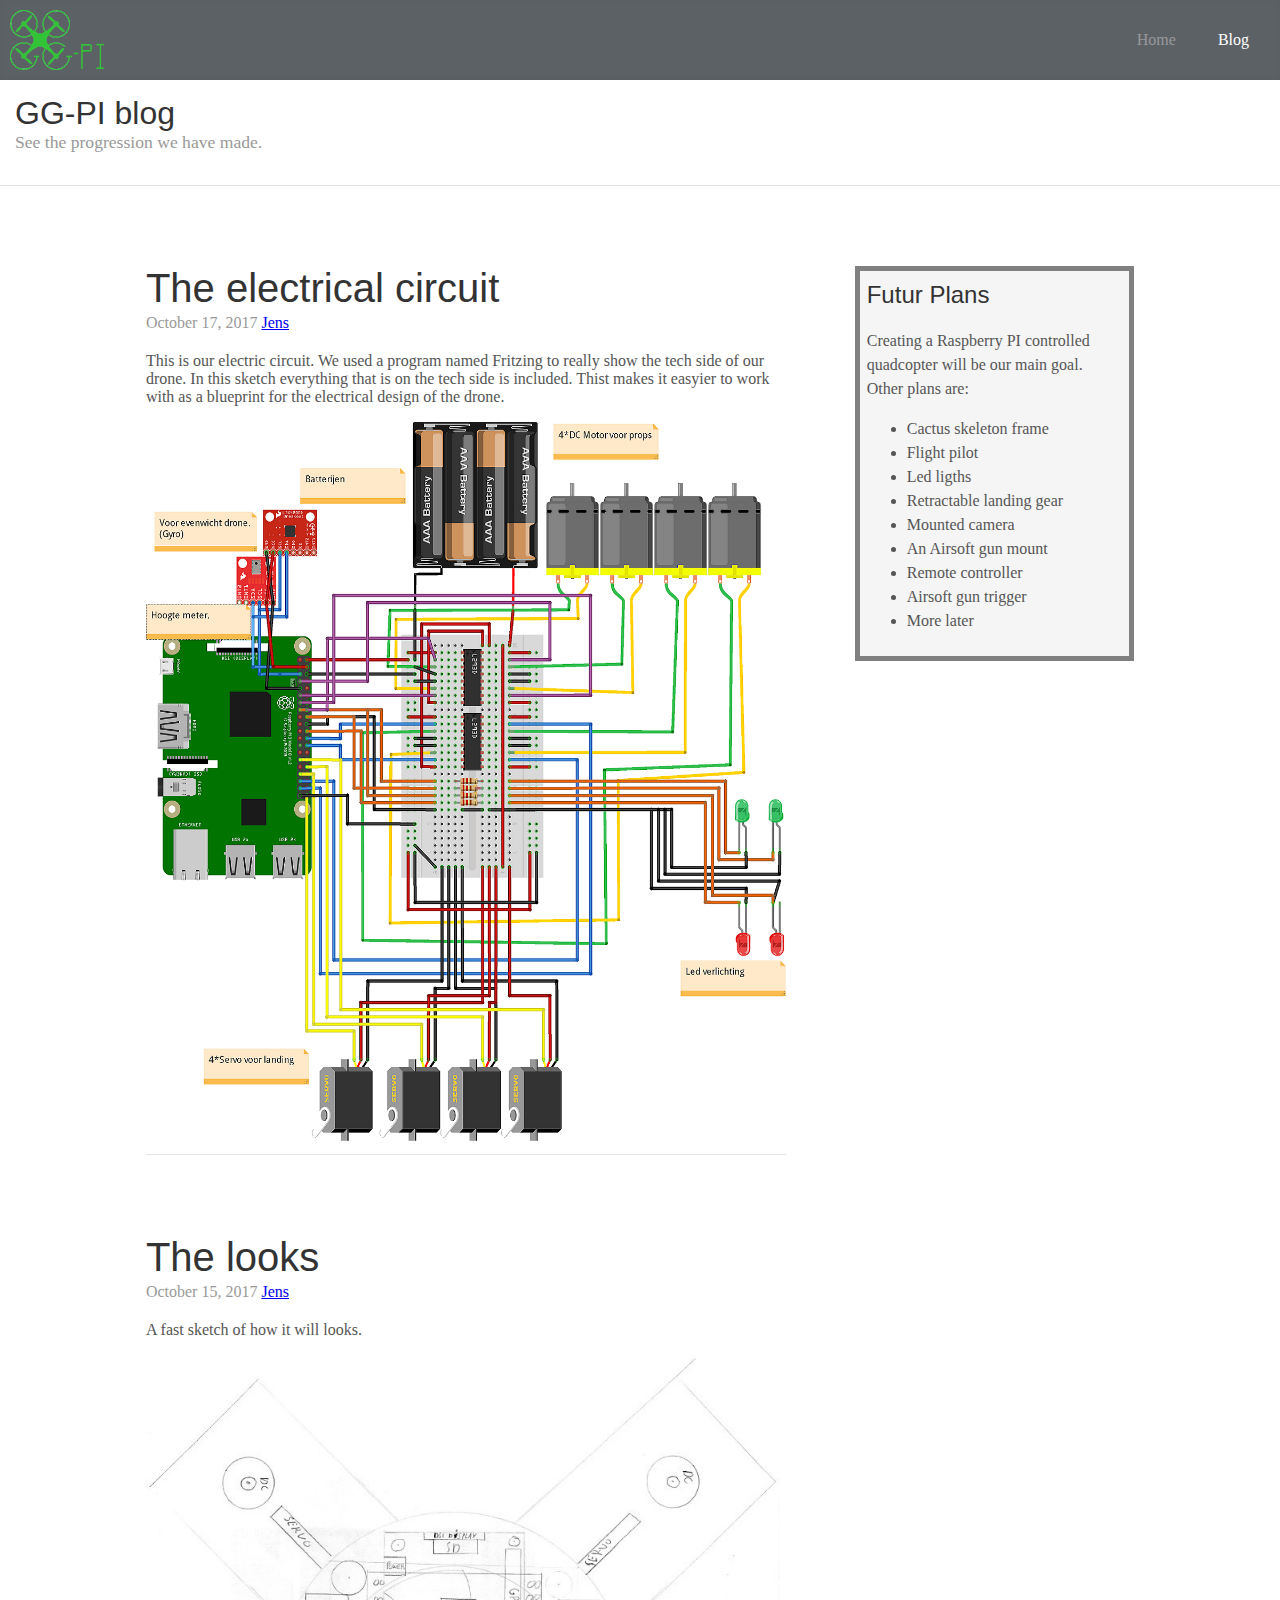
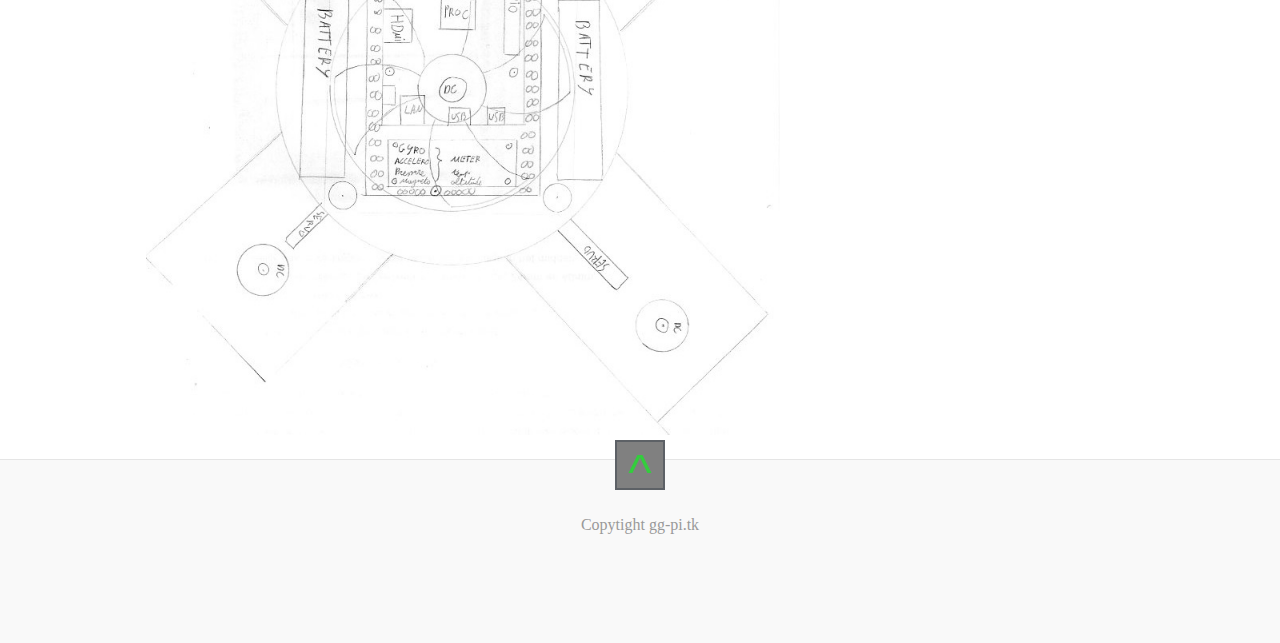
==== blog.html @ d5a83a4c "Adding image onclick open image" ====
<!DOCTYPE html>

<html lang="en">

  <head>
    
	<!-- title -->
    <title>GG-PI Website</title>
	
	<!-- logo -->
	<link rel="icon" type="image/png" href="assets/favicon.png">
	
	<!-- search engine info -->
	<meta charset="UTF-8">
	
	<!-- stylesheets -->
	<link rel="stylesheet" type="text/css" href="css/blog_style.css" >
	
  </head>
  
  <body>
    
	<!-- navbar -->
	<div id="navbar" state="false">
	  
	  <!-- logo -->
	  <a href="#home">
	    <img id="logo" src="assets/logo.png">
	  </a>
	  
	  <!-- buttons -->
	  <div id="buttons">
	    <ul class="list">
		  <li><a id="bhome" href="index.html">Home</a></li>
		  <li><a href="blog.html" class="active">Blog</a></li>
		</ul>
	  </div>
	  
	  <!-- collapse -->
	  <div id="collapse">
	    <button id="collapsor">&#9776;</button>
	  </div>
	  
	  
	</div>
	
	<!-- header -->
	<div id="home" class="header">
	  <h1>GG-PI blog</h1>
	  <p>See the progression we have made.</p>
	</div>
	
	<!-- separater -->
	<hr class="separator">
	
	<!-- right side panel -->
	<div class="sidebar">
	  <h4>Futur Plans</h4>
	  <p>Creating a Raspberry PI controlled quadcopter will be our main goal. Other plans are:</p>
	  <ul>
        <li>Cactus skeleton frame</li>
        <li>Flight pilot</li>
        <li>Led ligths</li>
		<li>Retractable landing gear</li>
		<li>Mounted camera</li>
		<li>An Airsoft gun mount</li>
		<li>Remote controller</li>
		<li>Airsoft gun trigger</li>
		<li>More later</li>
      </ul>
	</div>
	
	<!-- blog posts -->
	<div class="posts">
	  
	  <!-- separater (for splitting the post section from the sidebar with a screen smaller then 600px) -->
	  <hr class="separator resp">
	  
	  <!-- blog post -->
	  <div class="post">
	  
	    <!-- separater (don't show in the most recent post) -->
	    <!-- <hr class="separator resp"> -->
		
	    <h2>The electrical circuit</h2>
		<p class="meta">October 17, 2017 <a href="index.html#who">Jens</a></p>
		<p>This is our electric circuit. We used a program named Fritzing to really show the tech side of our drone. In this sketch everything that is on the tech side is included. Thist makes it easyier to work with as a blueprint for the electrical design of the drone.</p>
		<img src="assets/fritz.png" alt="looks image"></img>
	  </div>
	  
	  <!-- blog post -->
	  <div class="post">
	  
	    <!-- separater -->
		<hr class="separator">
		
	    <h2>The looks</h2>
		<p class="meta">October 15, 2017 <a href="index.html#who">Jens</a></p>
		<p>A fast sketch of how it will looks.</p>
		<img src="assets/sketch.jpg" alt="looks image"></img>
	  </div>
	  
	</div>
	
	<!-- footer -->
	<div class="footer">
	  <!-- copyright -->
	  <p>Copytight gg-pi.tk</p>
	  
	  <!-- button to top -->
	  <button id="back">&#94;</button>
	  
	</div>
	
	<!-- img viewer -->
	<div id="holder">
	  
	  <!-- close button -->
	  <button id="close">&#10006;</button>
	  
	  <!-- image holder -->
	  <img src="">
	  
	</div>
	
	<!-- javascripts -->
	<script src="js/blog_script.js"></script>
	
  </body>

</html>
---- css/blog_style.css ----
body{margin:0;padding: 0;z-index: 1;}

/* navbar */
#navbar {
	position: fixed;
	left: 0;
	right: 0;
	top: 0;
	height: 60px;
	padding: 10px;
	-webkit-box-shadow: inset 0 -0.1rem 0.25rem rgba(0,0,0,.1);
    box-shadow: inset 0 -0.1rem 0.25rem rgba(0,0,0,.1);
	background-color: #343a40;
	opacity: 0.8;
    filter: alpha(opacity=80);
	overflow: hidden;
	z-index: 9;
	transition: height 1s;
    -moz-transition: height 1s;
    -ms-transition: height 1s;
    -o-transition: height 1s;
    -webkit-transition: height 1s;
}

#buttons {
	display: inline-block;
	float: right;
	height: 60px;
	width: 75%;
}

#logo {
	float: left;
	display: inline-block;
	width: 108px;
	height: 60px;
	
}

#logo:hover {
	opacity: 0.7;
    filter: alpha(opacity=70);
}

.list {
	list-style-type: none;
	height: 60px;
	margin: 0px;
	padding: 0px;
	float: right;
}

.list li {
	float: left; 
	height: 60px;
}

.list a {
	display: block;
	color: gray;
	text-align: center;
	text-decoration: none;
	padding: 21px;
}

.list a:hover {
	-webkit-box-shadow: inset 0 -0.1rem 0.25rem rgba(0,0,0,.1);
    box-shadow: inset 0 -0.1rem 0.25rem rgba(0,0,0,.1);
	background-color: #1f2226;
	opacity: 0.8;
    filter: alpha(opacity=80);
}

#collapsor {
	background-color: transparent;
	border: none;
	font-size: 30px;
	text-align: center;
	vertical-align: middle;
	border: 3px solid gray;
	border-radius: 8px;
	margin: 10px;
	padding: 0px;
	height: 60px;
	width: 60px;
	color: white;
	display: none;
	float: right;
}

#collapsor:hover {
	background-color: #343a40;
	color: #DCDCDC;
	opacity: 0.8;
    filter: alpha(opacity=80);
}

.active {
	color: white!important;
}

/* blog title */
.header {
	margin-top: 95px;
	margin-left: 15px;
}

.header h1 {
	font-family: "Helvetica Neue", Helvetica, Arial, sans-serif;
	font-size: 2rem;
	font-weight: normal;
	    color: #333;
	margin-bottom: 0;
}

.header p {
	font-size: 1.1rem;
	color: #999;
	font-weight: 300;
	margin-top: 0;
	margin-bottom: 2rem;
}

/* sidebar */
.sidebar {
	display: inline-block;
	position: relative;
	float: right;
	width: 30%;
	margin: 0px;
	margin-left: 0px;
	margin-right: 3%;
	padding: 0.5%;
	background-color: #f5f5f5;
	border: 5px solid #808080;
	
	/* inner elements */
	margin-top: 0;
    margin-bottom: 1rem;
	font-family: Georgia, "Times New Roman", Times, serif;
    color: #555;
	font-size: 1rem;
    font-weight: 400;
	line-height: 1.5;
}

.sidebar h4 {
	font-family: "Helvetica Neue", Helvetica, Arial, sans-serif;
    font-weight: normal;
    color: #333;
	font-size: 1.5rem;
	margin-bottom: .5rem;
	margin-top: 0;
}

.sidebar p {
	
}

/* blog posts */ 
.posts {
	display: inline-block;
	position: relative;
	float: left;
	width: 60%;
	margin: 0px;
	margin-left: 3%;
	margin-right: auto;
}

.post {
	font-family: Georgia, "Times New Roman", Times, serif;
    color: #555;
}

.post h2 {
	margin-bottom: .25rem;
    font-size: 2.5rem;
	font-family: "Helvetica Neue", Helvetica, Arial, sans-serif;
    font-weight: normal;
    color: #333;
	line-height: 1.1;
	margin-top: 0;
}

.post .meta {
	margin-bottom: 1.25rem;
    color: #999;
}

.post p {
	margin-top: 0;
    margin-bottom: 1rem;
}

.post img {
	width: 100%;
}

.resp {
	display: none;
}

/* columns */
.separator {
	margin-bottom: 5rem;
	border: 0;
	border-top: 1px solid rgba(0,0,0,.1);
	box-sizing: content-box;
    height: 0;
    overflow: visible;
}

/* image holder */
#holder {
	display: none;
	position: fixed;
	z-index: 1;
	top: 80px;
	height: 100%;
	width: 100%;
	overflow: auto;
	background-color: rgba(0, 0, 0, 0.9);
}

#holder button {
	position: absolute;
	top: 0;
	right: 0;
	padding: 0px 10px;
	background-color: transparent;
	border: none;
	color: gray;
	font-size: 45px;
}

#holder img {
	position: relative;
	max-width: calc(100% - 70px);
	margin: 10px;
	margin-right: 70px;
	margin-bottom: 90px;
}

/* footer */
.footer {
	display: inline-block;
	position: relative;
	width: 100%;
	padding: 2.5rem 0;
	margin-top: 20px;
    color: #999;
    text-align: center;
    background-color: #f9f9f9;
    border-top: .05rem solid #e5e5e5;
}

#back {
	position: relative;
	top: -110px;
	margin-bottom: -110px;
	background-color: gray;
	border: 2px solid #5d6166;
	color: #33cd3d;
	font-size: 50px;
	height: 50px;
	width: 50px;
}

#back:hover {
	background-color: #5d6166;
	border: 2px solid gray;
}

/* media queries */
@media screen and (max-width: 600px) {
	/* navbar */
	#collapsor {
		display: inline-block;
		position: fixed;
		top: 0;
		right: 0;
	}
	#buttons {
		padding-top: 10px;
		width: 100%;
	}
	.list {
		width: 100%;
		float: left;
	}
	.list>li {
		width: 100%;
	}
	.list>li>a {
		text-align: left;
	}
	
	/* sidebar */
	.sidebar {
		display: block;
		float: none;
		width: auto;
		max-width: none;
		margin: 0px 5%;
		margin-bottom: 5%;
	}
	/* posts */
	.posts {
		display: block;
		float: none;
		width: auto;
		margin: 0px 5%;
	}
	.resp {
		display: block;
	}
}

@media screen and (min-width: 1000px) {
	/* column */
	.posts {
		margin-left: 11.4%;
		margin-right: 5%;
		width: 50%;
	}
	.sidebar {
		margin-right: 11.4%;
		width: 20%;
	}
	
}
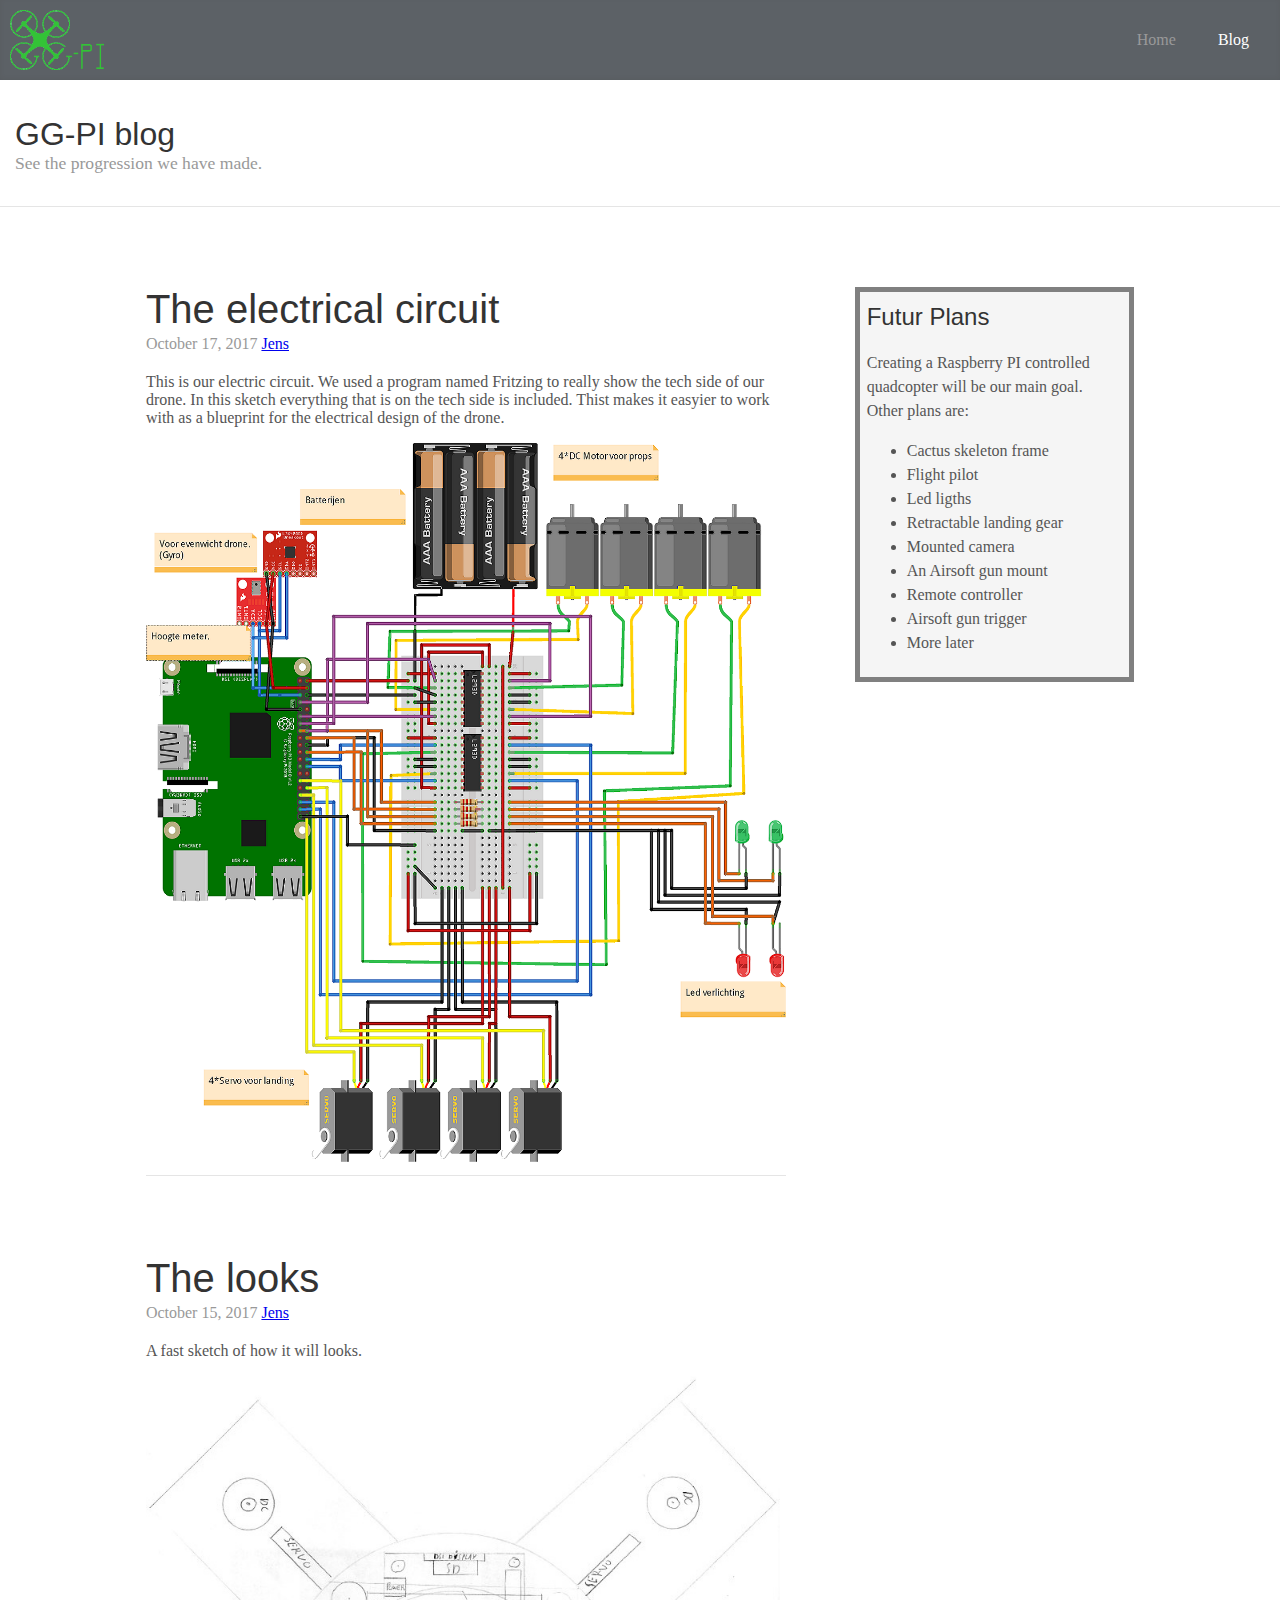
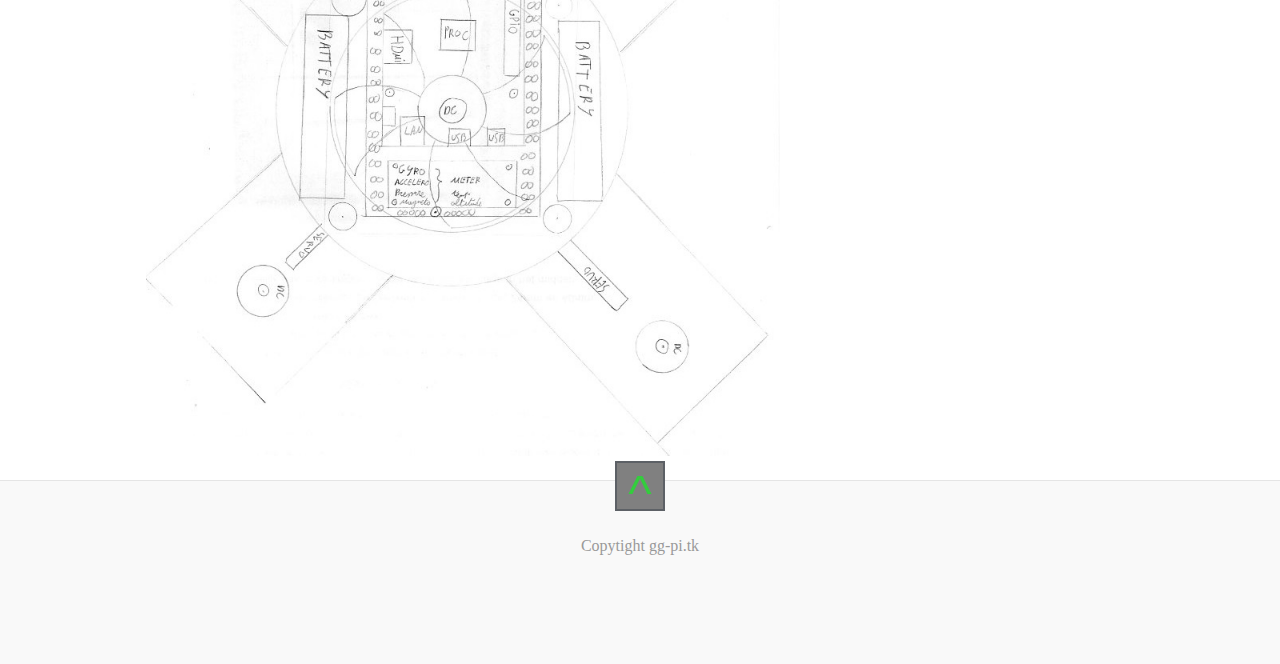
==== commit bf00e228: "Bugfix, scroll to top" ====
--- a/blog.html
+++ b/blog.html
@@ -24,7 +24,7 @@
 	<div id="navbar" state="false">
 	  
 	  <!-- logo -->
-	  <a href="#home">
+	  <a href="#">
 	    <img id="logo" src="assets/logo.png">
 	  </a>
 	  
--- a/css/blog_style.css
+++ b/css/blog_style.css
@@ -101,7 +101,7 @@
 
 /* blog title */
 .header {
-	margin-top: 95px;
+	padding-top: 95px;
 	margin-left: 15px;
 }
 
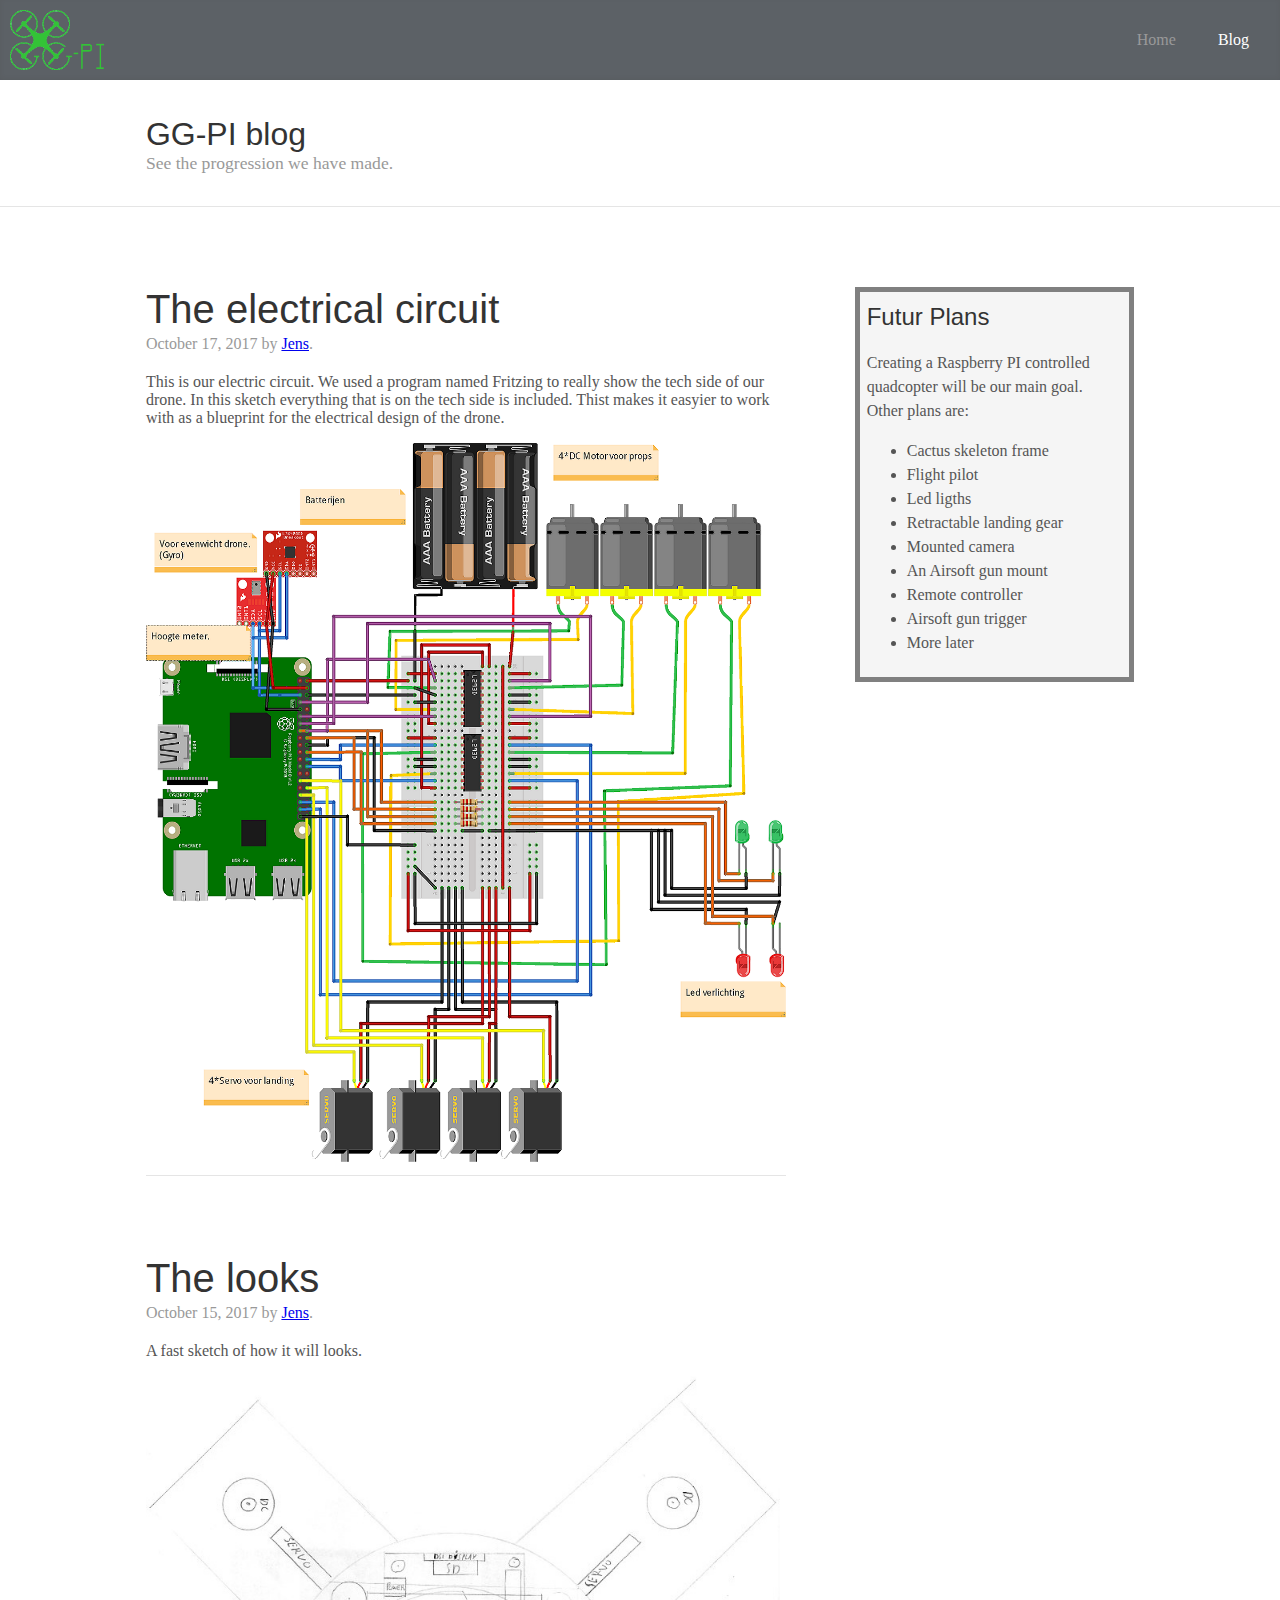
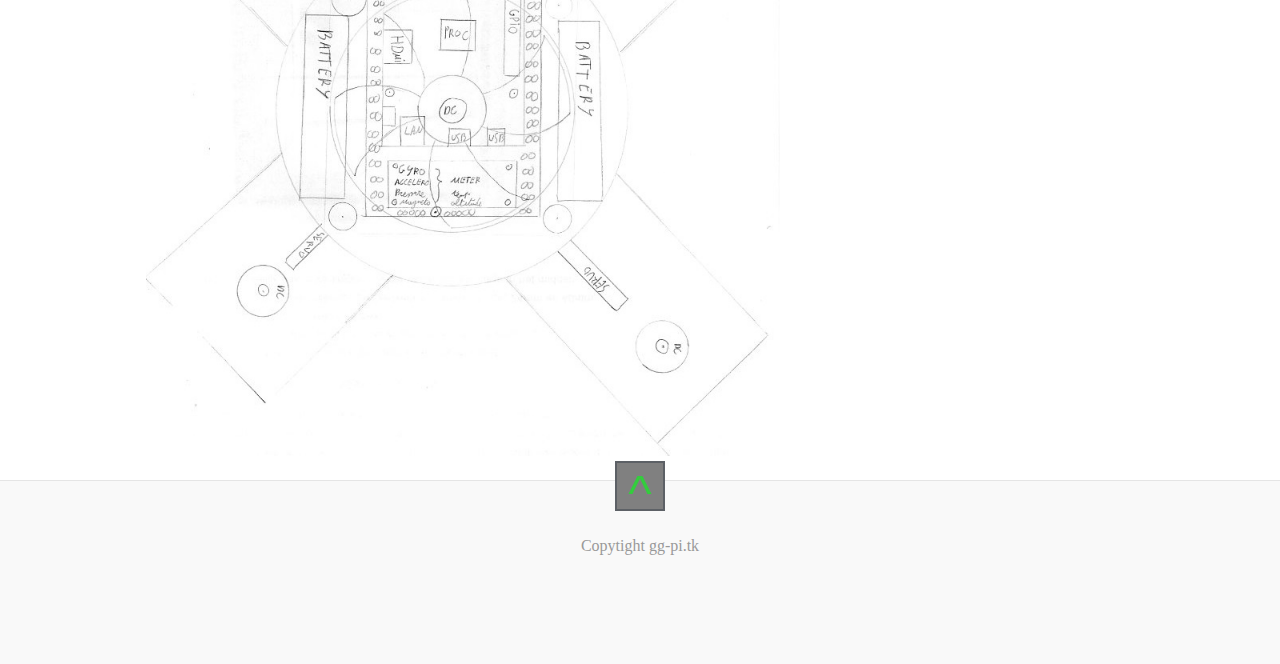
==== commit a1305b23: "Add info section." ====
--- a/blog.html
+++ b/blog.html
@@ -24,7 +24,7 @@
 	<div id="navbar" state="false">
 	  
 	  <!-- logo -->
-	  <a href="#">
+	  <a href="index.html">
 	    <img id="logo" src="assets/logo.png">
 	  </a>
 	  
@@ -83,7 +83,7 @@
 	    <!-- <hr class="separator resp"> -->
 		
 	    <h2>The electrical circuit</h2>
-		<p class="meta">October 17, 2017 <a href="index.html#who">Jens</a></p>
+		<p class="meta">October 17, 2017 by <a href="index.html#who">Jens</a>.</p>
 		<p>This is our electric circuit. We used a program named Fritzing to really show the tech side of our drone. In this sketch everything that is on the tech side is included. Thist makes it easyier to work with as a blueprint for the electrical design of the drone.</p>
 		<img src="assets/fritz.png" alt="looks image"></img>
 	  </div>
@@ -95,7 +95,7 @@
 		<hr class="separator">
 		
 	    <h2>The looks</h2>
-		<p class="meta">October 15, 2017 <a href="index.html#who">Jens</a></p>
+		<p class="meta">October 15, 2017 by <a href="index.html#who">Jens</a>.</p>
 		<p>A fast sketch of how it will looks.</p>
 		<img src="assets/sketch.jpg" alt="looks image"></img>
 	  </div>
--- a/css/blog_style.css
+++ b/css/blog_style.css
@@ -102,7 +102,7 @@
 /* blog title */
 .header {
 	padding-top: 95px;
-	margin-left: 15px;
+	margin-left: 3%;
 }
 
 .header h1 {
@@ -315,6 +315,10 @@
 	.resp {
 		display: block;
 	}
+	/* header */
+	.header {
+		margin-left: 5%;
+	}
 }
 
 @media screen and (min-width: 1000px) {
@@ -328,5 +332,8 @@
 		margin-right: 11.4%;
 		width: 20%;
 	}
+	.header {
+		margin-left: 11.4%;
+	}
 	
 }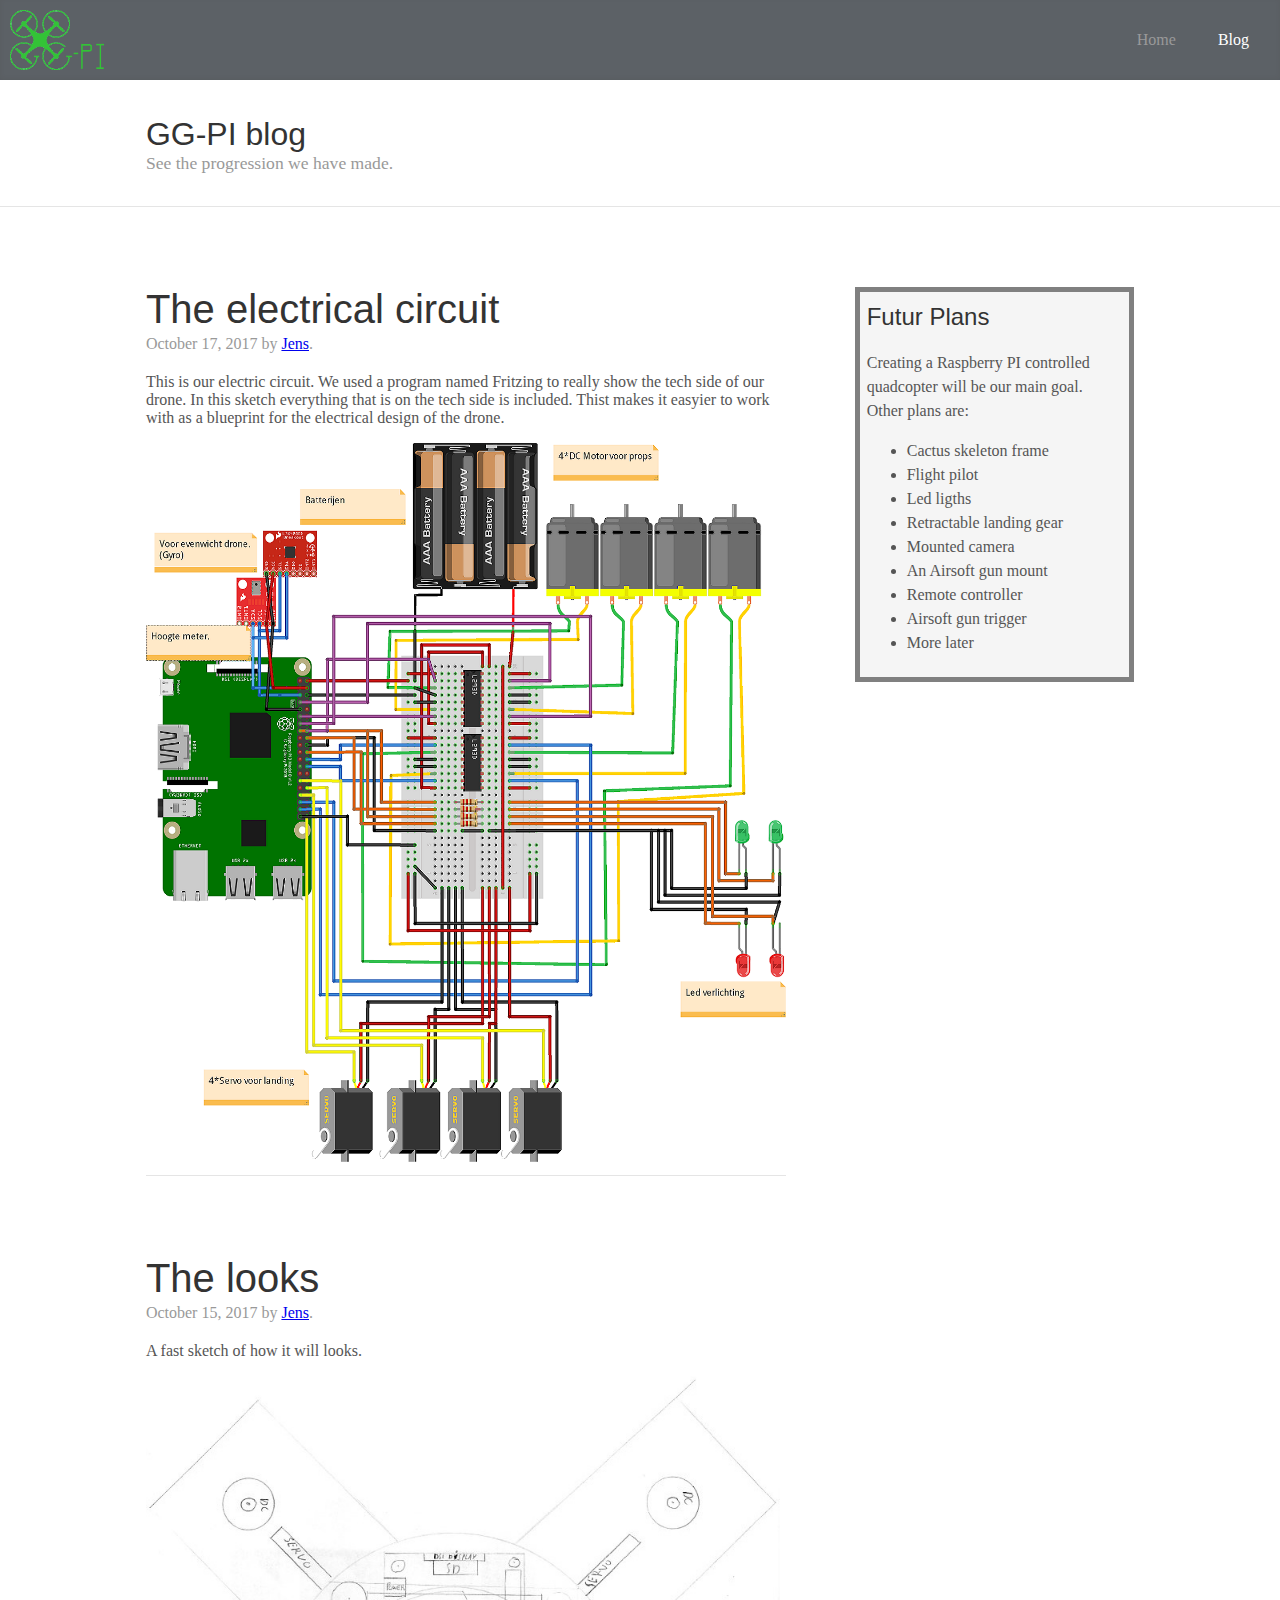
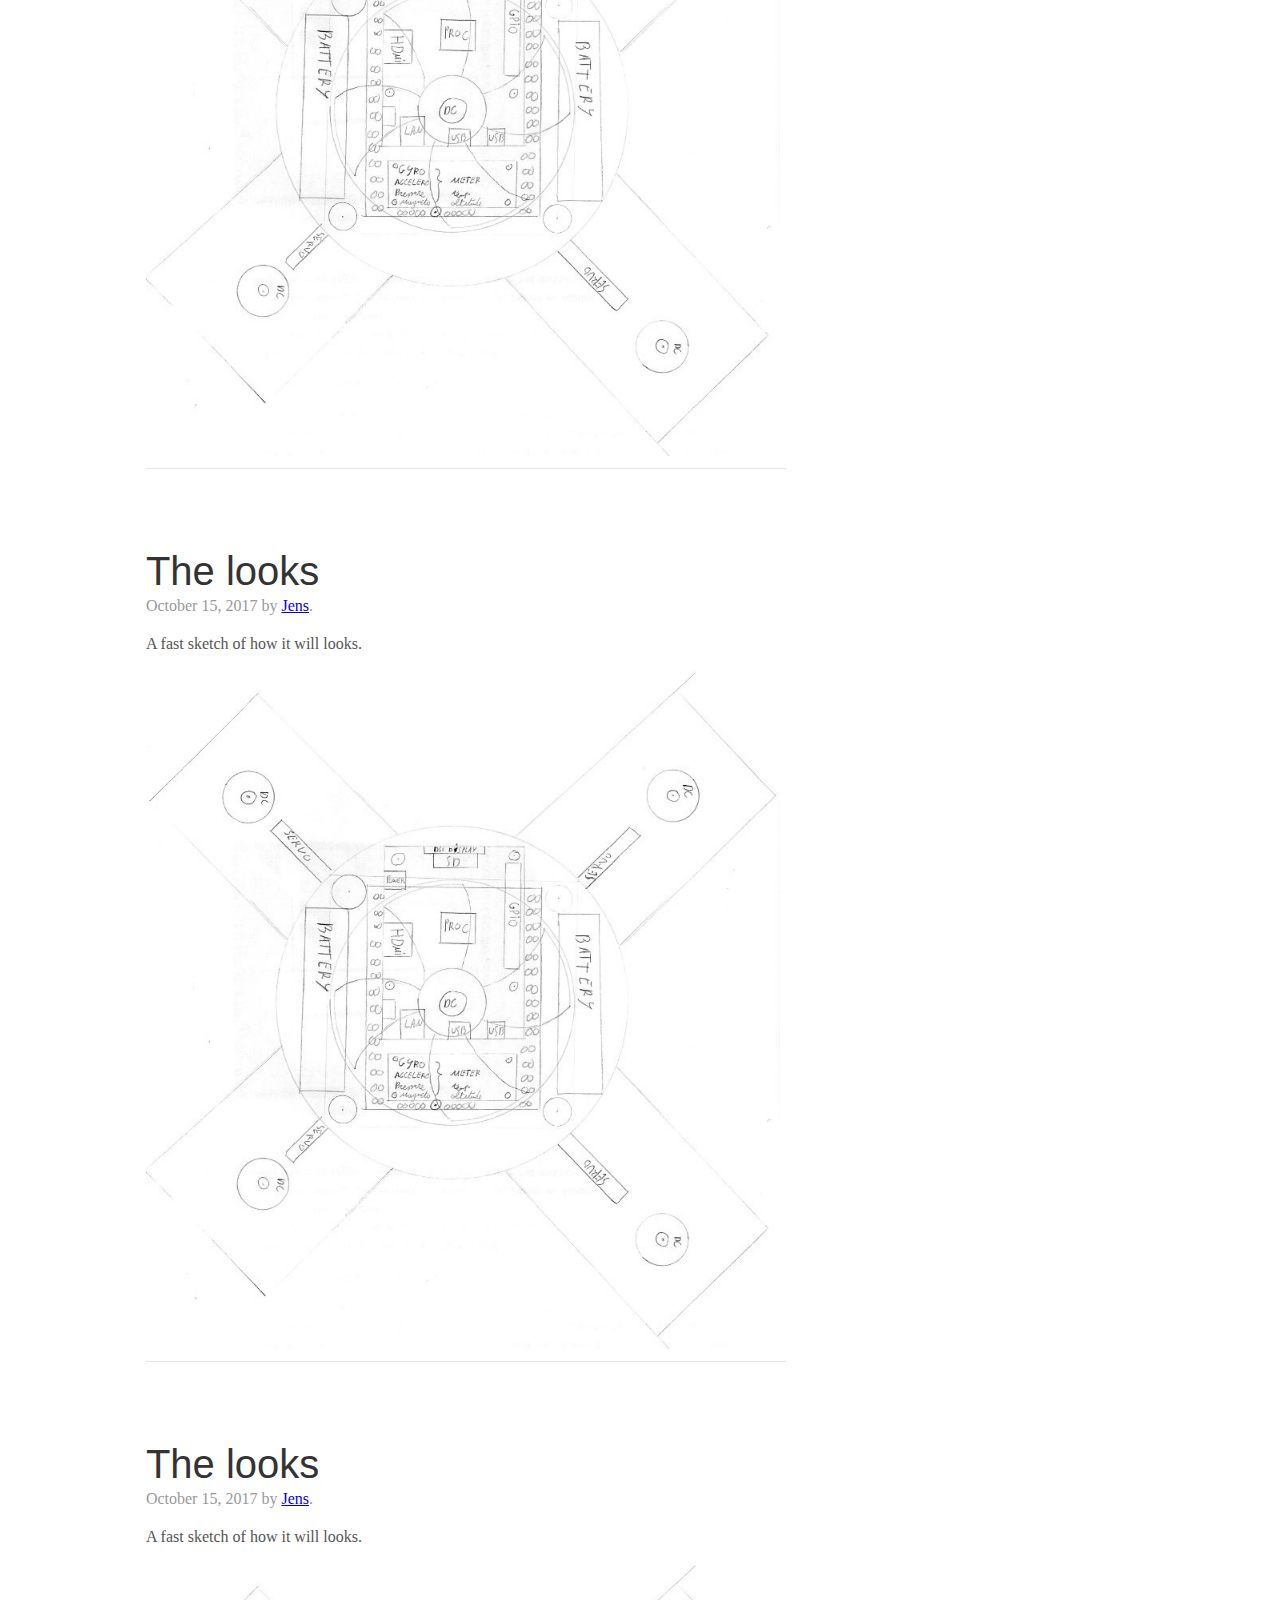
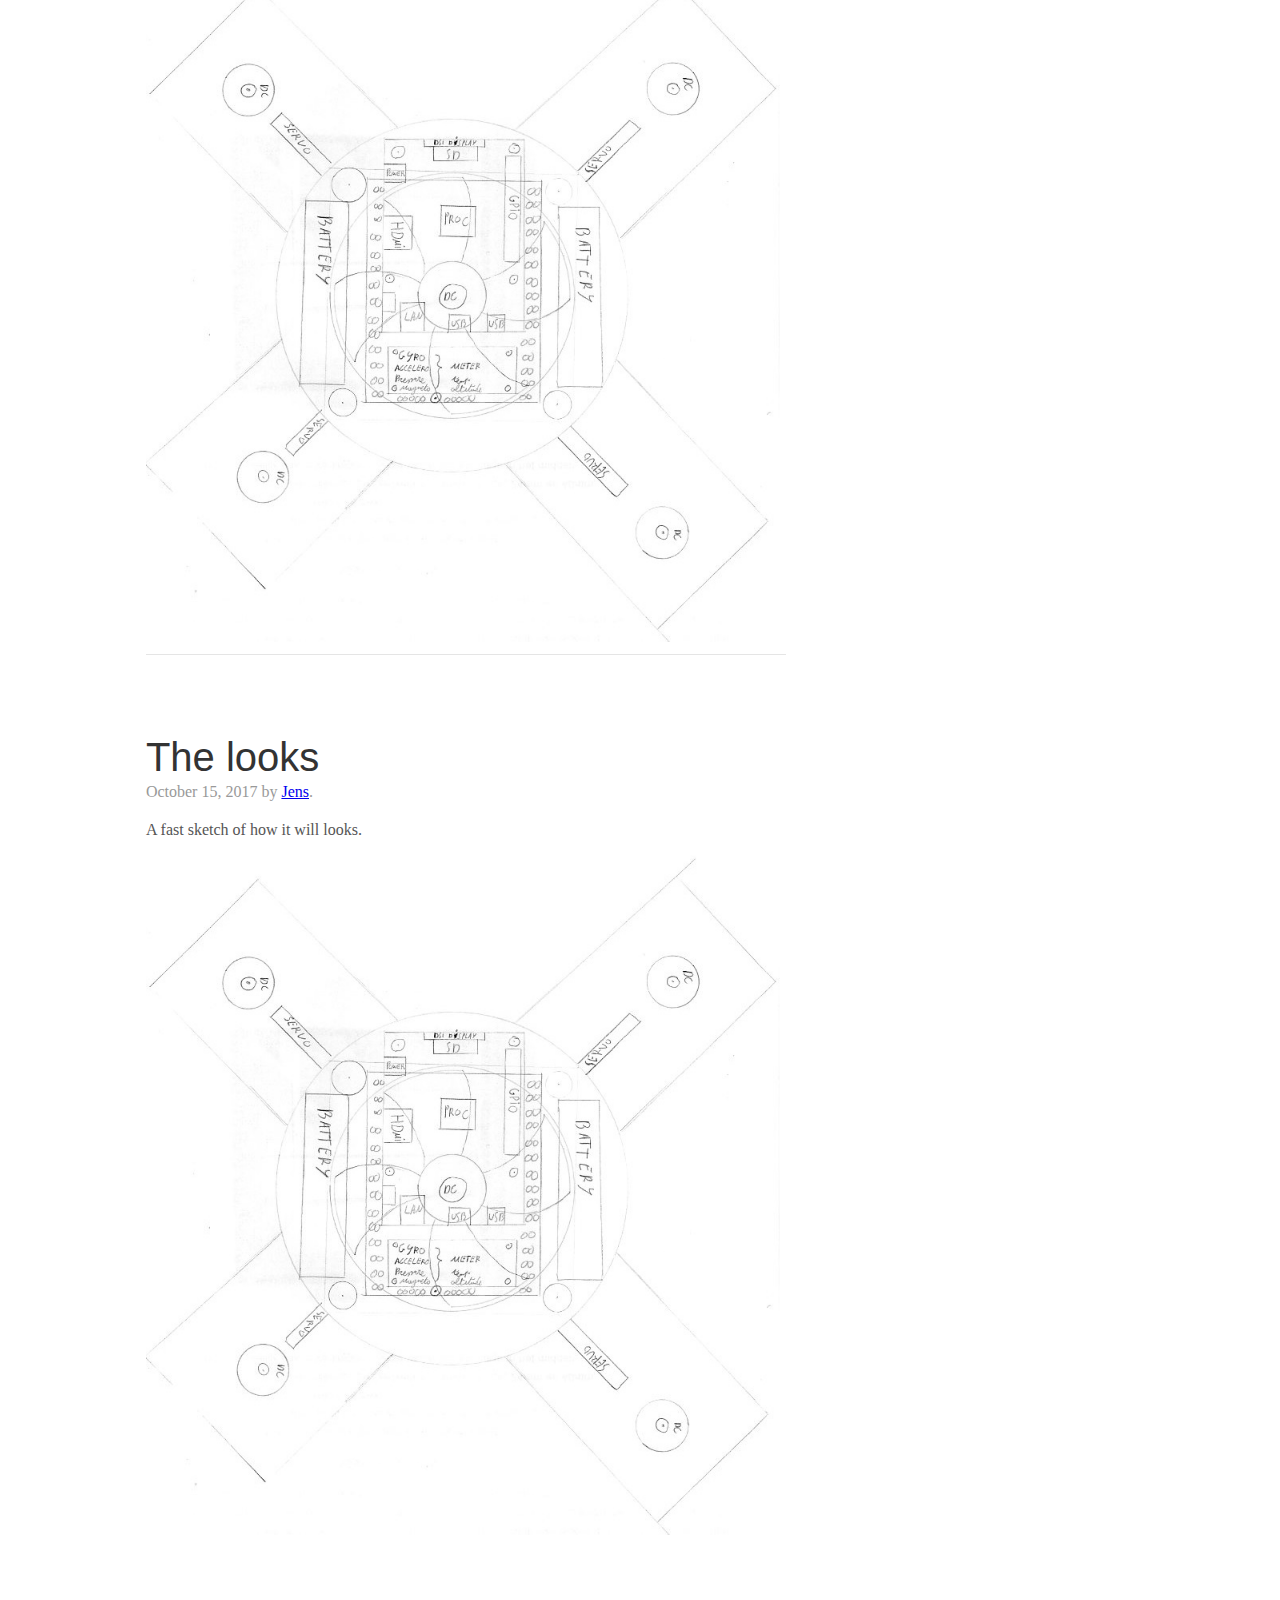
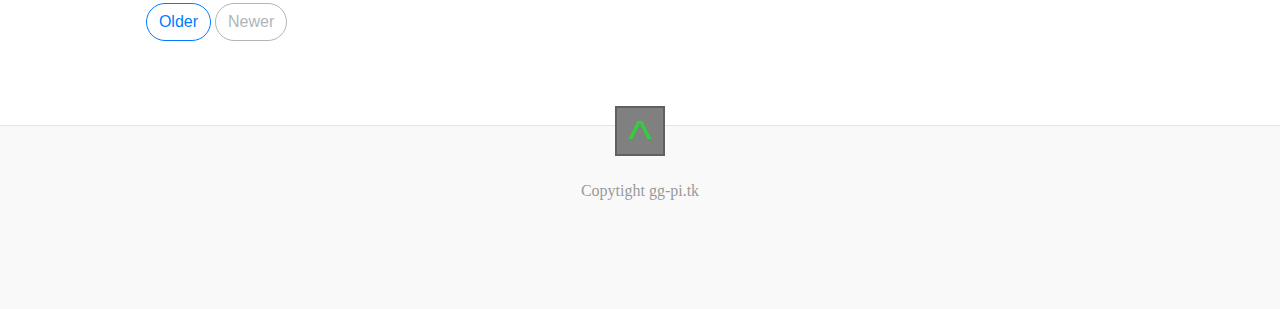
==== commit a67e9780: "Adding newer and older button to blog, to not cover the whole page with posts." ====
--- a/blog.html
+++ b/blog.html
@@ -12,6 +12,10 @@
 	
 	<!-- search engine info -->
 	<meta charset="UTF-8">
+	<meta name="description" content="GG-PI Blog">
+	<meta name="author" content="Jens Van Humbeeck &#38; Joris Van Duyse">
+	<meta name="keywords" content="GG-PI, Drone, Raspberry, Raspberry PI, PI, Quadcopter, Blog">
+	<meta name="viewport" content="width=device-width, initial-scale=1, shrink-to-fit=no">
 	
 	<!-- stylesheets -->
 	<link rel="stylesheet" type="text/css" href="css/blog_style.css" >
@@ -100,6 +104,110 @@
 		<img src="assets/sketch.jpg" alt="looks image"></img>
 	  </div>
 	  
+	  <!-- blog post -->
+	  <div class="post">
+	  
+	    <!-- separater -->
+		<hr class="separator">
+		
+	    <h2>The looks</h2>
+		<p class="meta">October 15, 2017 by <a href="index.html#who">Jens</a>.</p>
+		<p>A fast sketch of how it will looks.</p>
+		<img src="assets/sketch.jpg" alt="looks image"></img>
+	  </div>
+	  
+	  <!-- blog post -->
+	  <div class="post">
+	  
+	    <!-- separater -->
+		<hr class="separator">
+		
+	    <h2>The looks</h2>
+		<p class="meta">October 15, 2017 by <a href="index.html#who">Jens</a>.</p>
+		<p>A fast sketch of how it will looks.</p>
+		<img src="assets/sketch.jpg" alt="looks image"></img>
+	  </div>
+	  
+	  <!-- blog post -->
+	  <div class="post">
+	  
+	    <!-- separater -->
+		<hr class="separator">
+		
+	    <h2>The looks</h2>
+		<p class="meta">October 15, 2017 by <a href="index.html#who">Jens</a>.</p>
+		<p>A fast sketch of how it will looks.</p>
+		<img src="assets/sketch.jpg" alt="looks image"></img>
+	  </div>
+	  
+	  <!-- blog post -->
+	  <div class="post">
+	  
+	    <!-- separater -->
+		<hr class="separator">
+		
+	    <h2>The looks</h2>
+		<p class="meta">October 15, 2017 by <a href="index.html#who">Jens</a>.</p>
+		<p>A fast sketch of how it will looks.</p>
+		<img src="assets/sketch.jpg" alt="looks image"></img>
+	  </div>
+	  
+	  <!-- blog post -->
+	  <div class="post">
+	  
+	    <!-- separater -->
+		<hr class="separator">
+		
+	    <h2>The looks</h2>
+		<p class="meta">October 15, 2017 by <a href="index.html#who">Jens</a>.</p>
+		<p>A fast sketch of how it will looks.</p>
+		<img src="assets/sketch.jpg" alt="looks image"></img>
+	  </div>
+	  
+	  <!-- blog post -->
+	  <div class="post">
+	  
+	    <!-- separater -->
+		<hr class="separator">
+		
+	    <h2>The looks</h2>
+		<p class="meta">October 15, 2017 by <a href="index.html#who">Jens</a>.</p>
+		<p>A fast sketch of how it will looks.</p>
+		<img src="assets/sketch.jpg" alt="looks image"></img>
+	  </div>
+	  
+	  <!-- blog post -->
+	  <div class="post">
+	  
+	    <!-- separater -->
+		<hr class="separator">
+		
+	    <h2>The looks</h2>
+		<p class="meta">October 15, 2017 by <a href="index.html#who">Jens</a>.</p>
+		<p>A fast sketch of how it will looks.</p>
+		<img src="assets/sketch.jpg" alt="looks image"></img>
+	  </div>
+	  
+	  <!-- blog post -->
+	  <div class="post">
+	  
+	    <!-- separater -->
+		<hr class="separator">
+		
+	    <h2>The looks</h2>
+		<p class="meta">October 15, 2017 by <a href="index.html#who">Jens</a>.</p>
+		<p>A fast sketch of how it will looks.</p>
+		<img src="assets/sketch.jpg" alt="looks image"></img>
+	  </div>
+	  
+	  <!-- button to show more posts -->
+	  <div class="pagination">
+	    
+		<button id="older" class="pagbtn" href="">Older</button>
+		<button id="newer" class="pagbtn disabled" href="">Newer</button>
+		
+	  </div>
+	  
 	</div>
 	
 	<!-- footer -->
--- a/css/blog_style.css
+++ b/css/blog_style.css
@@ -171,6 +171,7 @@
 .post {
 	font-family: Georgia, "Times New Roman", Times, serif;
     color: #555;
+	display: none;
 }
 
 .post h2 {
@@ -199,6 +200,44 @@
 
 .resp {
 	display: none;
+}
+
+.pagination {
+	margin-bottom: 4rem;
+	margin-top: 4rem;
+	
+}
+
+.pagbtn {
+	display: inline-block;
+	background-color: transparent;
+	color: #007bff;
+	border: none;
+	border: 1px solid #007bff;
+	border-radius: 2rem;
+	text-align: center;
+	vertical-align: middle;
+	padding: .375rem .75rem;
+	font-size: 1rem;
+	line-height: 1.5;
+	cursor: pointer;
+}
+
+.pagbtn:hover {
+	background-color: #007bff;
+	color: white;
+}
+
+.disabled {
+	color: #868e96;
+	border: 1px solid #868e96;
+	pointer-events: none;
+	opacity: .65;
+}
+
+.disabled:hover {
+	color: #868e96;
+	background-color: transparent;
 }
 
 /* columns */
@@ -219,7 +258,6 @@
 	top: 80px;
 	height: 100%;
 	width: 100%;
-	overflow: auto;
 	background-color: rgba(0, 0, 0, 0.9);
 }
 
@@ -237,9 +275,13 @@
 #holder img {
 	position: relative;
 	max-width: calc(100% - 70px);
+	max-height: calc(100% - 100px);
 	margin: 10px;
 	margin-right: 70px;
 	margin-bottom: 90px;
+	left: 50%;
+    -webkit-transform: translate(-50%, 0);
+    transform: translate(-50%, 0);
 }
 
 /* footer */
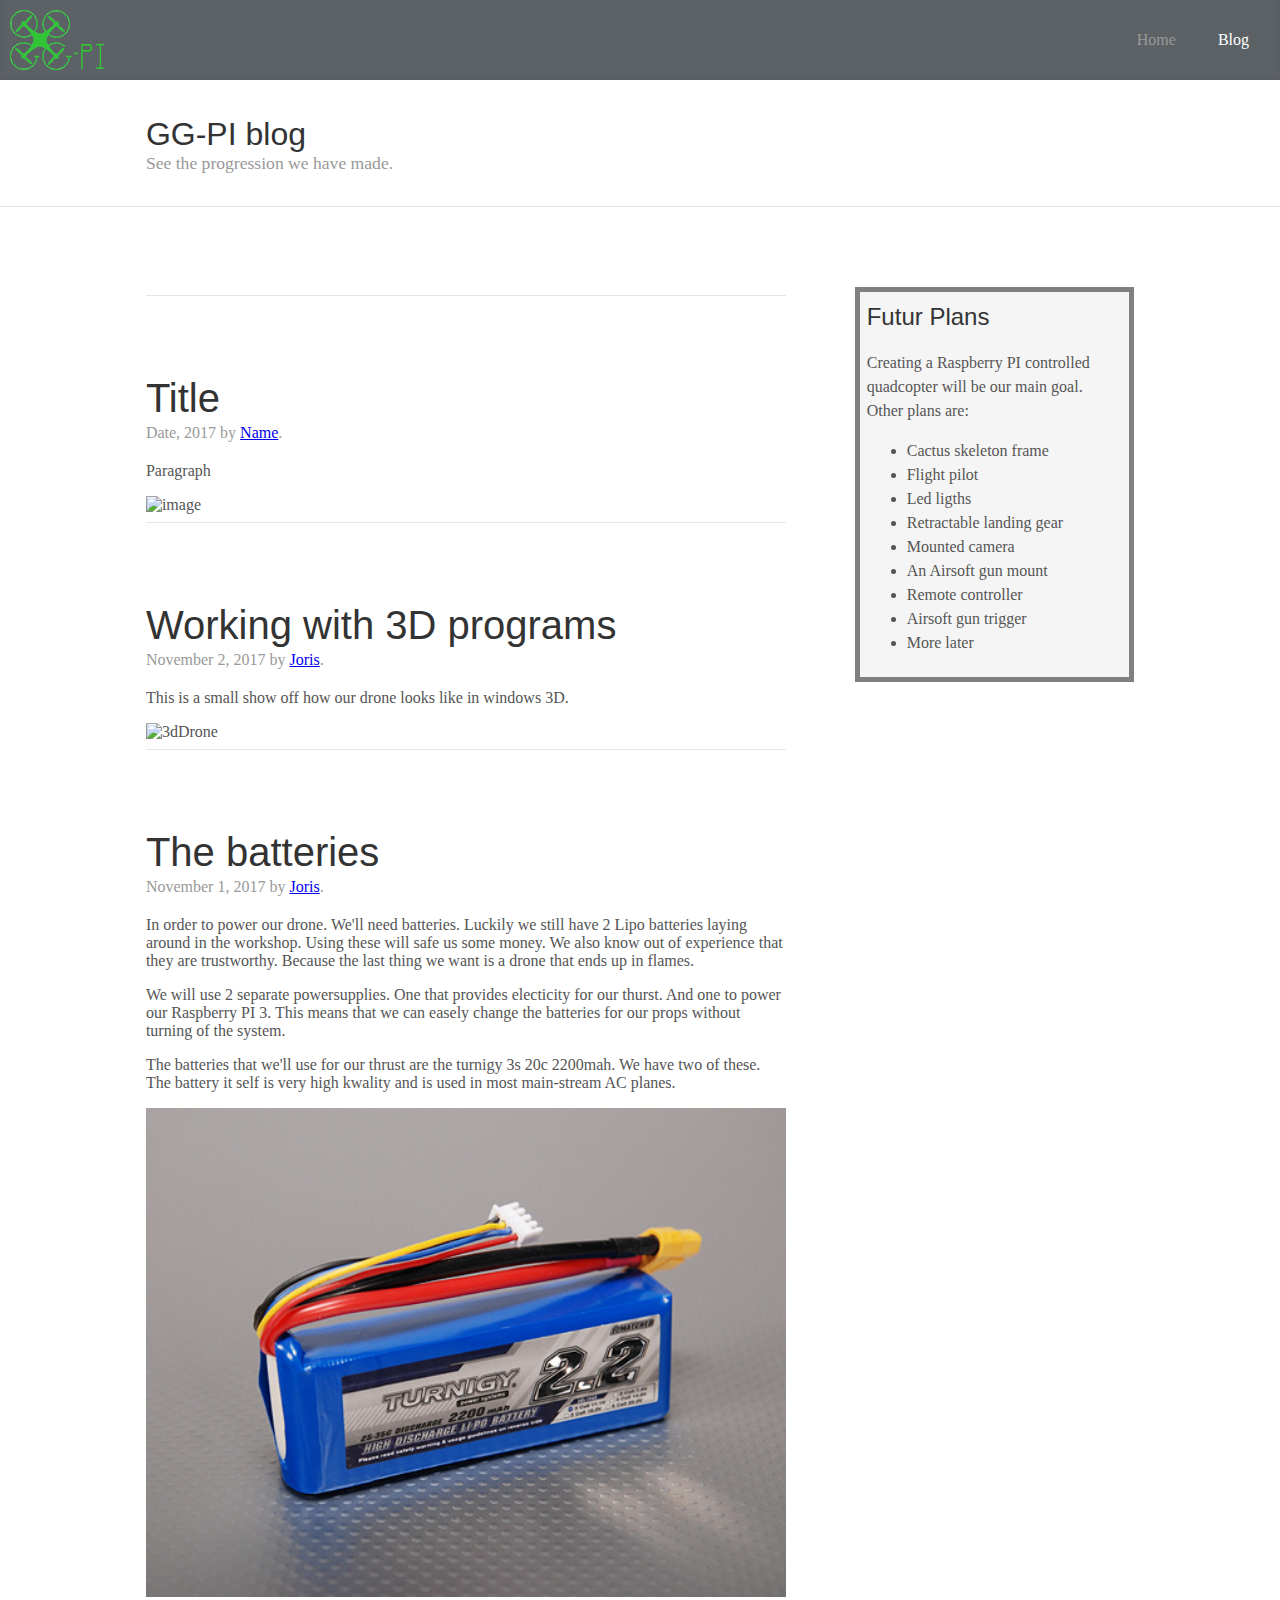
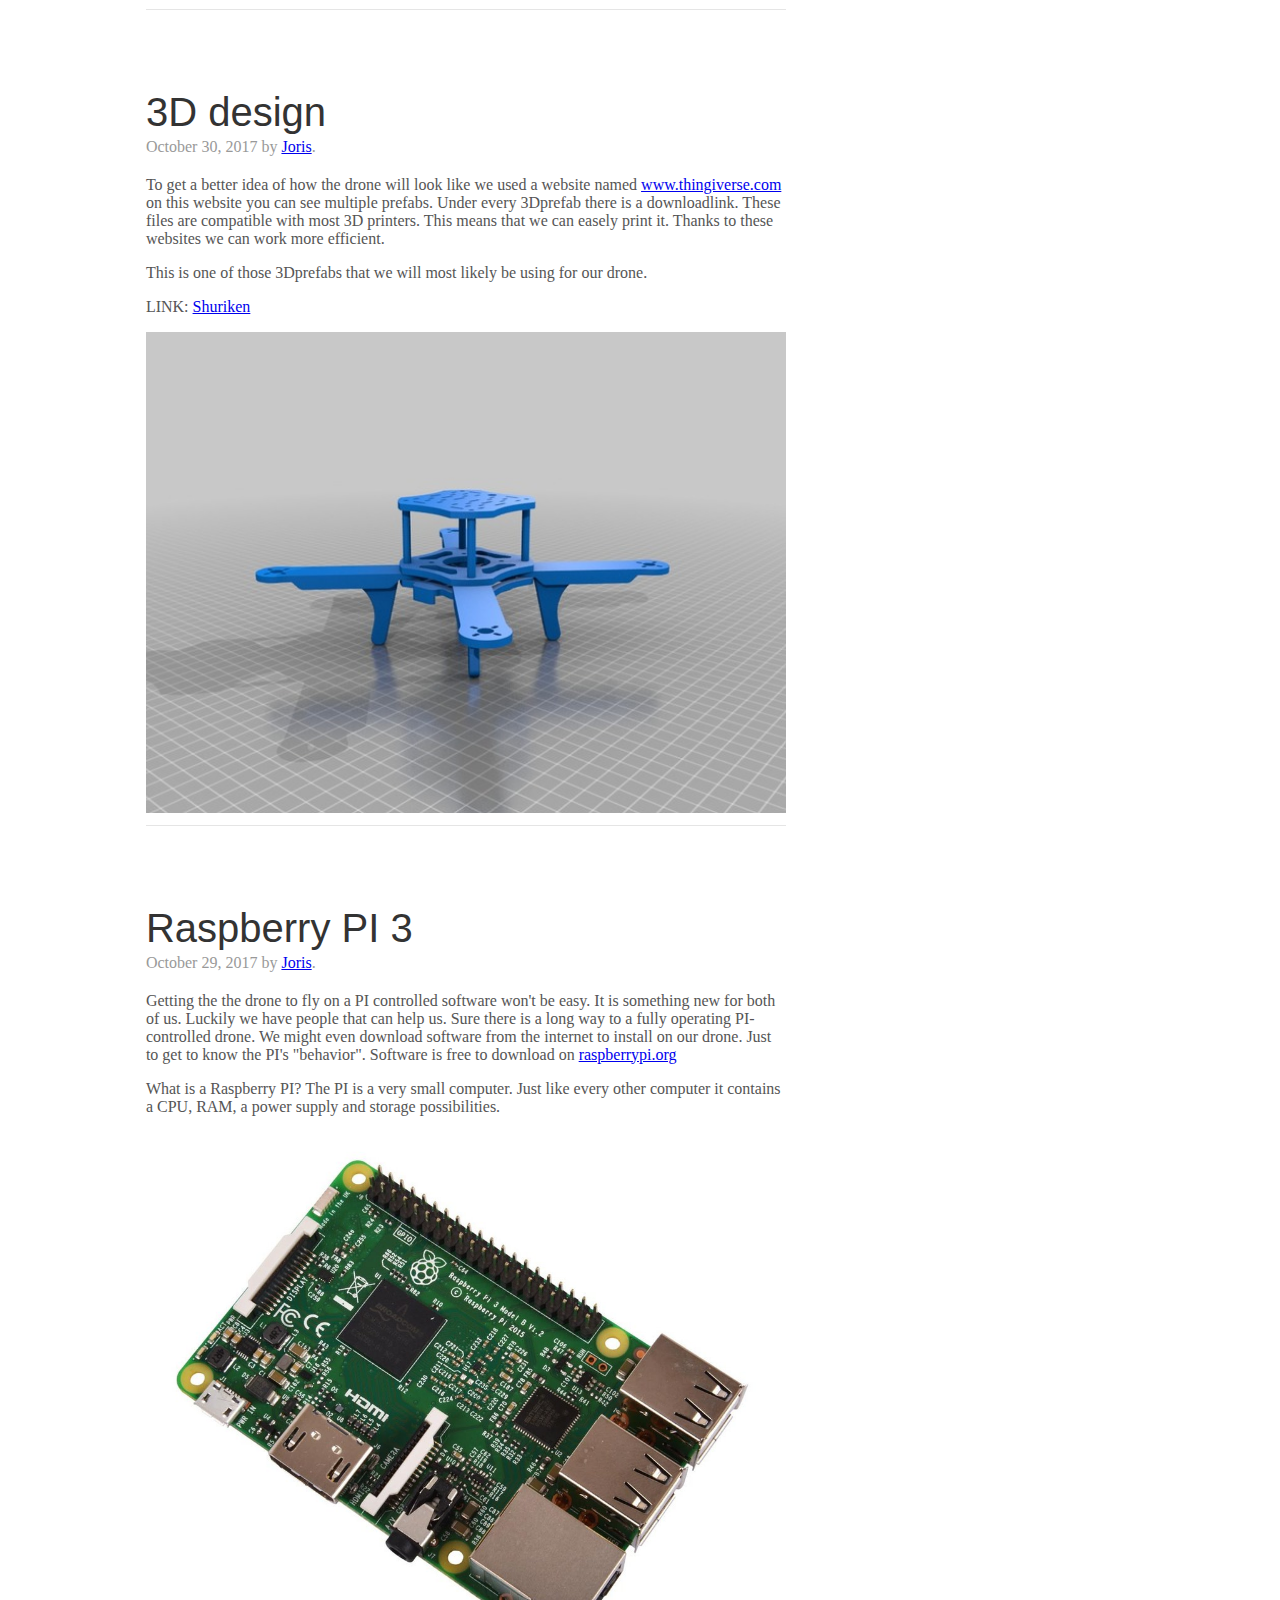
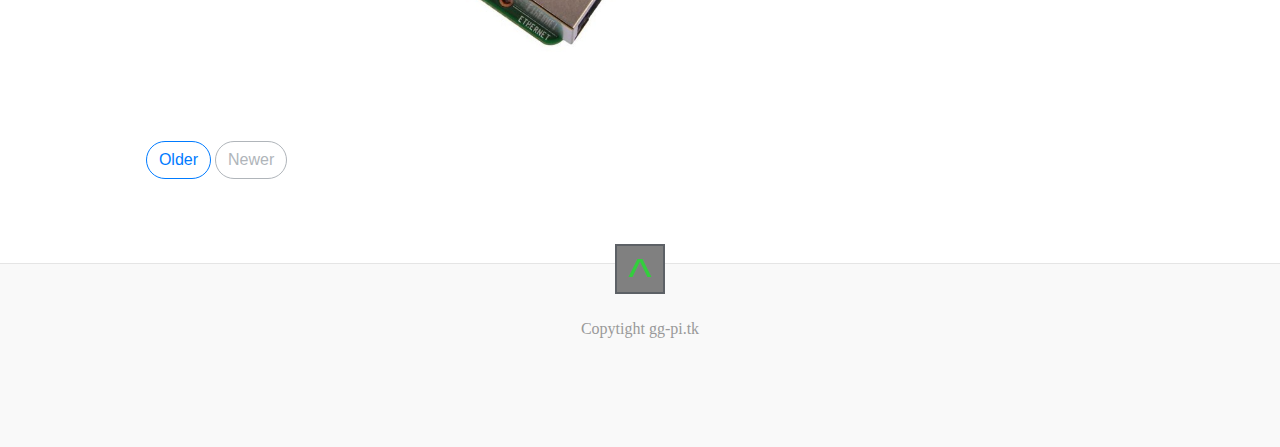
==== commit 7a27ab45: "Add blog posts, button to show more and less posts" ====
--- a/blog.html
+++ b/blog.html
@@ -80,11 +80,112 @@
 	  <!-- separater (for splitting the post section from the sidebar with a screen smaller then 600px) -->
 	  <hr class="separator resp">
 	  
-	  <!-- blog post -->
-	  <div class="post">
-	  
-	    <!-- separater (don't show in the most recent post) -->
-	    <!-- <hr class="separator resp"> -->
+	  <!-- blog post example -->
+	  <div class="post">
+	    
+		<!-- separater -->
+		<hr class="separator">
+		
+	    <h2>Title</h2>
+		<p class="meta">Date, 2017 by <a href="index.html#who">Name</a>.</p>
+		<p>Paragraph</p>
+		<img src="assets/" alt="image"></img>
+		
+	  </div>
+	  
+	  <!-- blog post -->
+	  <div class="post">
+	    
+		<!-- separater -->
+		<hr class="separator">
+		
+	    <h2>Working with 3D programs</h2>
+		<p class="meta">November 2, 2017 by <a href="index.html#who">Joris</a>.</p>
+		<p>This is a small show off how our drone looks like in windows 3D.</p>
+		<img src="assets/3Ddrone.jpg" alt="3dDrone"></img>
+		
+	  </div>
+	  
+	  <!-- blog post -->
+	  <div class="post">
+	    
+		<!-- separater -->
+		<hr class="separator">
+		
+	    <h2>The batteries</h2>
+		<p class="meta">November 1, 2017 by <a href="index.html#who">Joris</a>.</p>
+		<p>In order to power our drone. We'll need batteries. Luckily we still have 2 Lipo batteries laying around in the workshop. Using these will safe us some money. We also know out of experience that they are trustworthy. Because the last thing we want is a drone that ends up in flames.</p>
+			
+		<p>We will use 2 separate powersupplies. One that provides electicity for our thurst. And one to power our Raspberry PI 3. This means that we can easely change the batteries for our props without turning of the system.</p> 
+		<p>The batteries that we'll use for our thrust are the turnigy 3s 20c 2200mah. We have two of these. The battery it self is very high kwality and is used in most main-stream AC planes.</p>
+		<img src="assets/battery.jpg" alt="battery"></img>
+		
+	  </div>
+	  
+	  <!-- blog post -->
+	  <div class="post">
+	    
+		<!-- separater -->
+		<hr class="separator">
+		
+	    <h2>3D design</h2>
+		<p class="meta">October 30, 2017 by <a href="index.html#who">Joris</a>.</p>
+		<p>To get a better idea of how the drone will look like we used a website named <a href="https://www.thingiverse.com">www.thingiverse.com</a> on this website you can see multiple prefabs. Under every 3Dprefab there is a downloadlink. These files are compatible with most 3D printers. This means that we can easely print it. Thanks to these websites we can work more efficient.</p>
+			
+		<p>This is one of those 3Dprefabs that we will most likely be using for our drone.</p> 
+		<p>LINK: <a href="https://www.thingiverse.com/thing:2269499">Shuriken</a></p>
+		<img src="assets/3D2.jpg" alt="3D2"></img>
+		
+	  </div>
+	  
+	  <!-- blog post -->
+	  <div class="post">
+	    
+		<!-- separater -->
+		<hr class="separator">
+		
+	    <h2>Raspberry PI 3</h2>
+		<p class="meta">October 29, 2017 by <a href="index.html#who">Joris</a>.</p>
+		<p>Getting the the drone to fly on a PI controlled software won't be easy. It is something new for both of us. Luckily we have people that can help us. Sure there is a long way to a fully operating PI-controlled drone. We might even download software from the internet to install on our drone. Just to get to know the PI's "behavior". Software is free to download on <a href="https://www.raspberrypi.org">raspberrypi.org</a></p>
+			
+			<p>What is a Raspberry PI? The PI is a very small computer. Just like every other computer it contains a CPU, RAM, a power supply and storage possibilities.</p>
+		<img src="assets/PI3.jpg" alt="PI3"></img>
+		
+	  </div>
+	  
+	  <!-- blog post -->
+	  <div class="post">
+	    
+		<!-- separater -->
+		<hr class="separator">
+		
+	    <h2>Mindmap</h2>
+		<p class="meta">October 21, 2017 by <a href="index.html#who">Joris</a>.</p>
+		<p>This mindmap shows all the futur objectives. Some are possible and some aren't. Having fantasy is important. But to be able to really built something is so much better. That is why we made this mindmap. It is an easy road to follow and it gives us a good foundation to start on. A clear path is something that is of major import when you're creating a project off this size.</p>
+	        <p>You can click on the picture down below. But if you want to explore our mindmap even better then just looking at a picture just go to: <a href="https://mm.tt/975947672?t=UG2Q2uHqL2">GG-PI Mindmap</a> "No login required".</p> 
+			<p>Or if you want to create your own mindmap. Go to: <a href="https://www.mindmeister.com">Mindmeister.com</a>.</p>
+		<img src="assets/mindmap.jpg" alt="mindmap"></img>
+		
+	  </div>
+	  
+	  <!-- blog post -->
+	  <div class="post">
+	    
+		<!-- separater -->
+		<hr class="separator">
+		
+	    <h2>Design</h2>
+		<p class="meta">October 20, 2017 by <a href="index.html#who">Joris</a>.</p>
+		<p>There are a couple of things that we want to built. Thse are sort of upgrades of the drone. Building these things wont be easy. We will need the drone design to be able to upgrade it.</p>
+		<img src="assets/3D3.jpg" alt="3d3"></img>
+		
+	  </div>
+	  
+	  <!-- blog post -->
+	  <div class="post">
+	  
+	    <!-- separater -->
+		<hr class="separator">
 		
 	    <h2>The electrical circuit</h2>
 		<p class="meta">October 17, 2017 by <a href="index.html#who">Jens</a>.</p>
@@ -104,102 +205,6 @@
 		<img src="assets/sketch.jpg" alt="looks image"></img>
 	  </div>
 	  
-	  <!-- blog post -->
-	  <div class="post">
-	  
-	    <!-- separater -->
-		<hr class="separator">
-		
-	    <h2>The looks</h2>
-		<p class="meta">October 15, 2017 by <a href="index.html#who">Jens</a>.</p>
-		<p>A fast sketch of how it will looks.</p>
-		<img src="assets/sketch.jpg" alt="looks image"></img>
-	  </div>
-	  
-	  <!-- blog post -->
-	  <div class="post">
-	  
-	    <!-- separater -->
-		<hr class="separator">
-		
-	    <h2>The looks</h2>
-		<p class="meta">October 15, 2017 by <a href="index.html#who">Jens</a>.</p>
-		<p>A fast sketch of how it will looks.</p>
-		<img src="assets/sketch.jpg" alt="looks image"></img>
-	  </div>
-	  
-	  <!-- blog post -->
-	  <div class="post">
-	  
-	    <!-- separater -->
-		<hr class="separator">
-		
-	    <h2>The looks</h2>
-		<p class="meta">October 15, 2017 by <a href="index.html#who">Jens</a>.</p>
-		<p>A fast sketch of how it will looks.</p>
-		<img src="assets/sketch.jpg" alt="looks image"></img>
-	  </div>
-	  
-	  <!-- blog post -->
-	  <div class="post">
-	  
-	    <!-- separater -->
-		<hr class="separator">
-		
-	    <h2>The looks</h2>
-		<p class="meta">October 15, 2017 by <a href="index.html#who">Jens</a>.</p>
-		<p>A fast sketch of how it will looks.</p>
-		<img src="assets/sketch.jpg" alt="looks image"></img>
-	  </div>
-	  
-	  <!-- blog post -->
-	  <div class="post">
-	  
-	    <!-- separater -->
-		<hr class="separator">
-		
-	    <h2>The looks</h2>
-		<p class="meta">October 15, 2017 by <a href="index.html#who">Jens</a>.</p>
-		<p>A fast sketch of how it will looks.</p>
-		<img src="assets/sketch.jpg" alt="looks image"></img>
-	  </div>
-	  
-	  <!-- blog post -->
-	  <div class="post">
-	  
-	    <!-- separater -->
-		<hr class="separator">
-		
-	    <h2>The looks</h2>
-		<p class="meta">October 15, 2017 by <a href="index.html#who">Jens</a>.</p>
-		<p>A fast sketch of how it will looks.</p>
-		<img src="assets/sketch.jpg" alt="looks image"></img>
-	  </div>
-	  
-	  <!-- blog post -->
-	  <div class="post">
-	  
-	    <!-- separater -->
-		<hr class="separator">
-		
-	    <h2>The looks</h2>
-		<p class="meta">October 15, 2017 by <a href="index.html#who">Jens</a>.</p>
-		<p>A fast sketch of how it will looks.</p>
-		<img src="assets/sketch.jpg" alt="looks image"></img>
-	  </div>
-	  
-	  <!-- blog post -->
-	  <div class="post">
-	  
-	    <!-- separater -->
-		<hr class="separator">
-		
-	    <h2>The looks</h2>
-		<p class="meta">October 15, 2017 by <a href="index.html#who">Jens</a>.</p>
-		<p>A fast sketch of how it will looks.</p>
-		<img src="assets/sketch.jpg" alt="looks image"></img>
-	  </div>
-	  
 	  <!-- button to show more posts -->
 	  <div class="pagination">
 	    
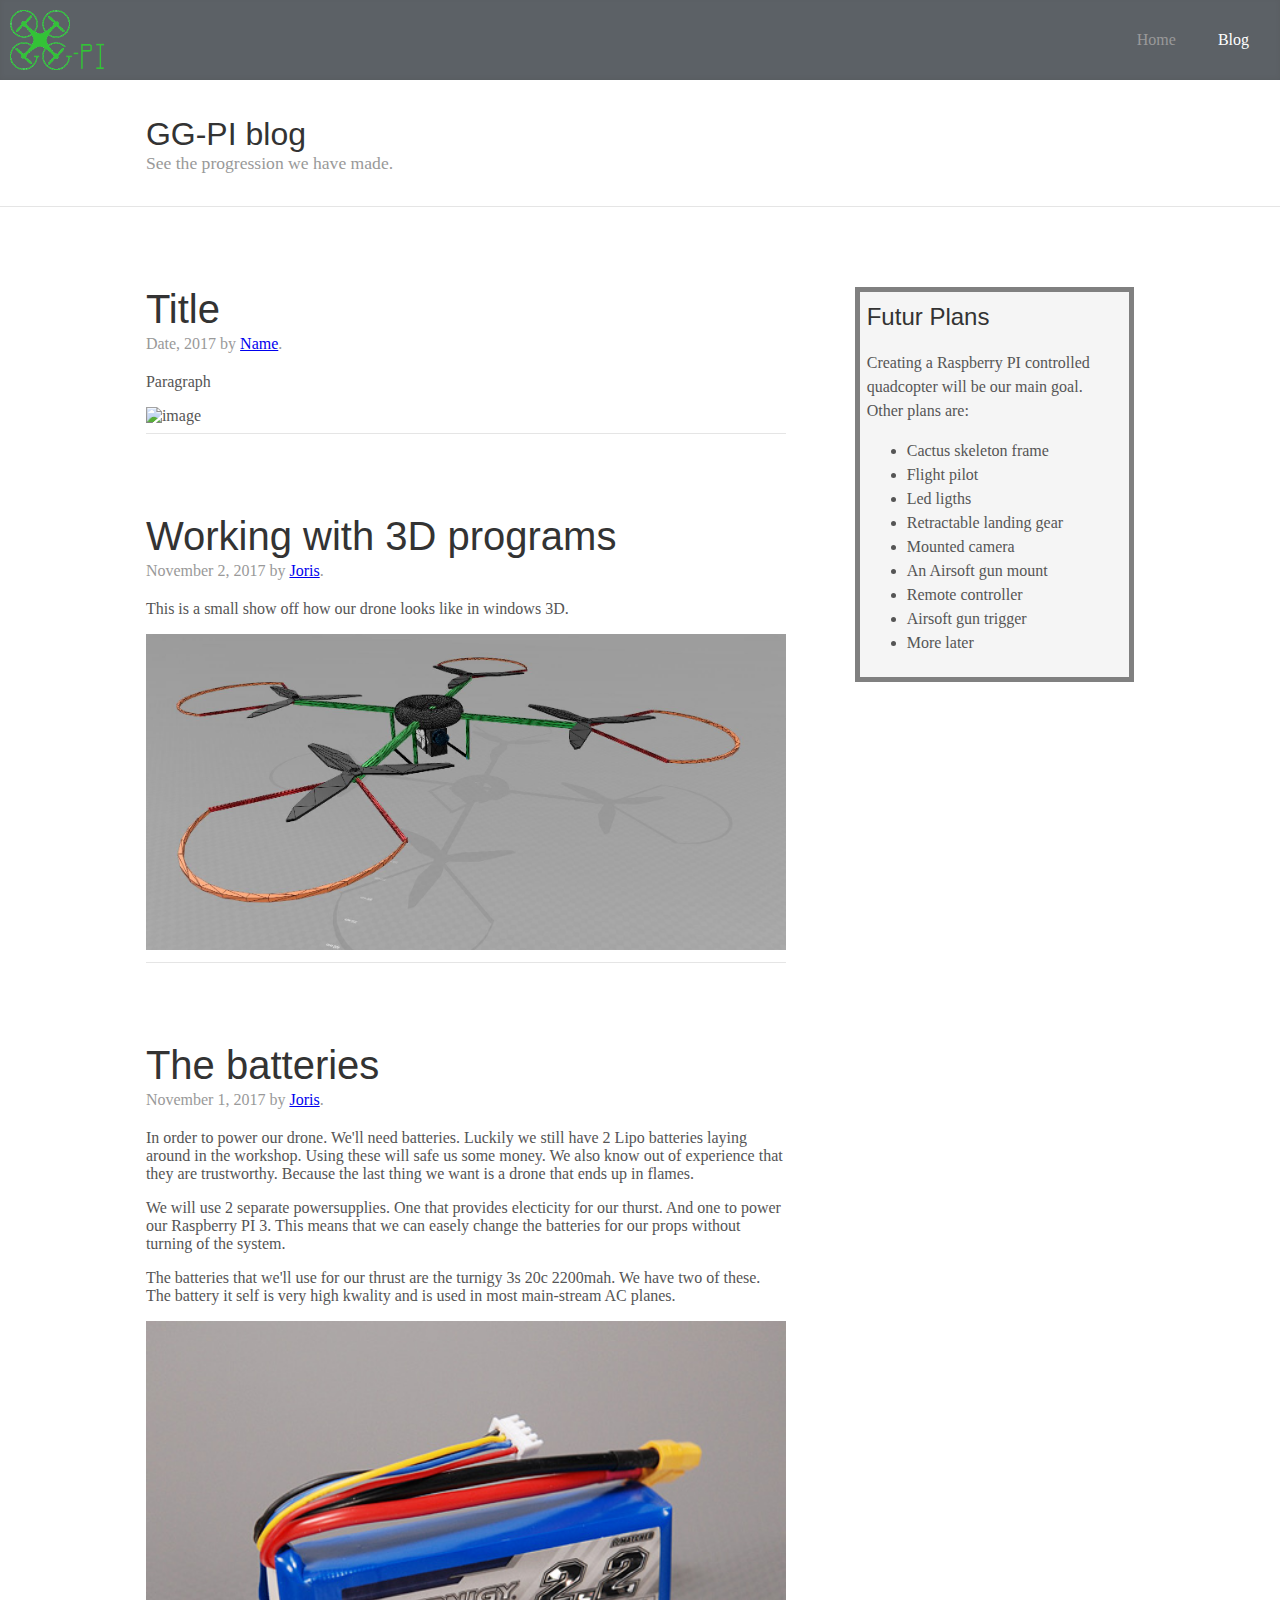
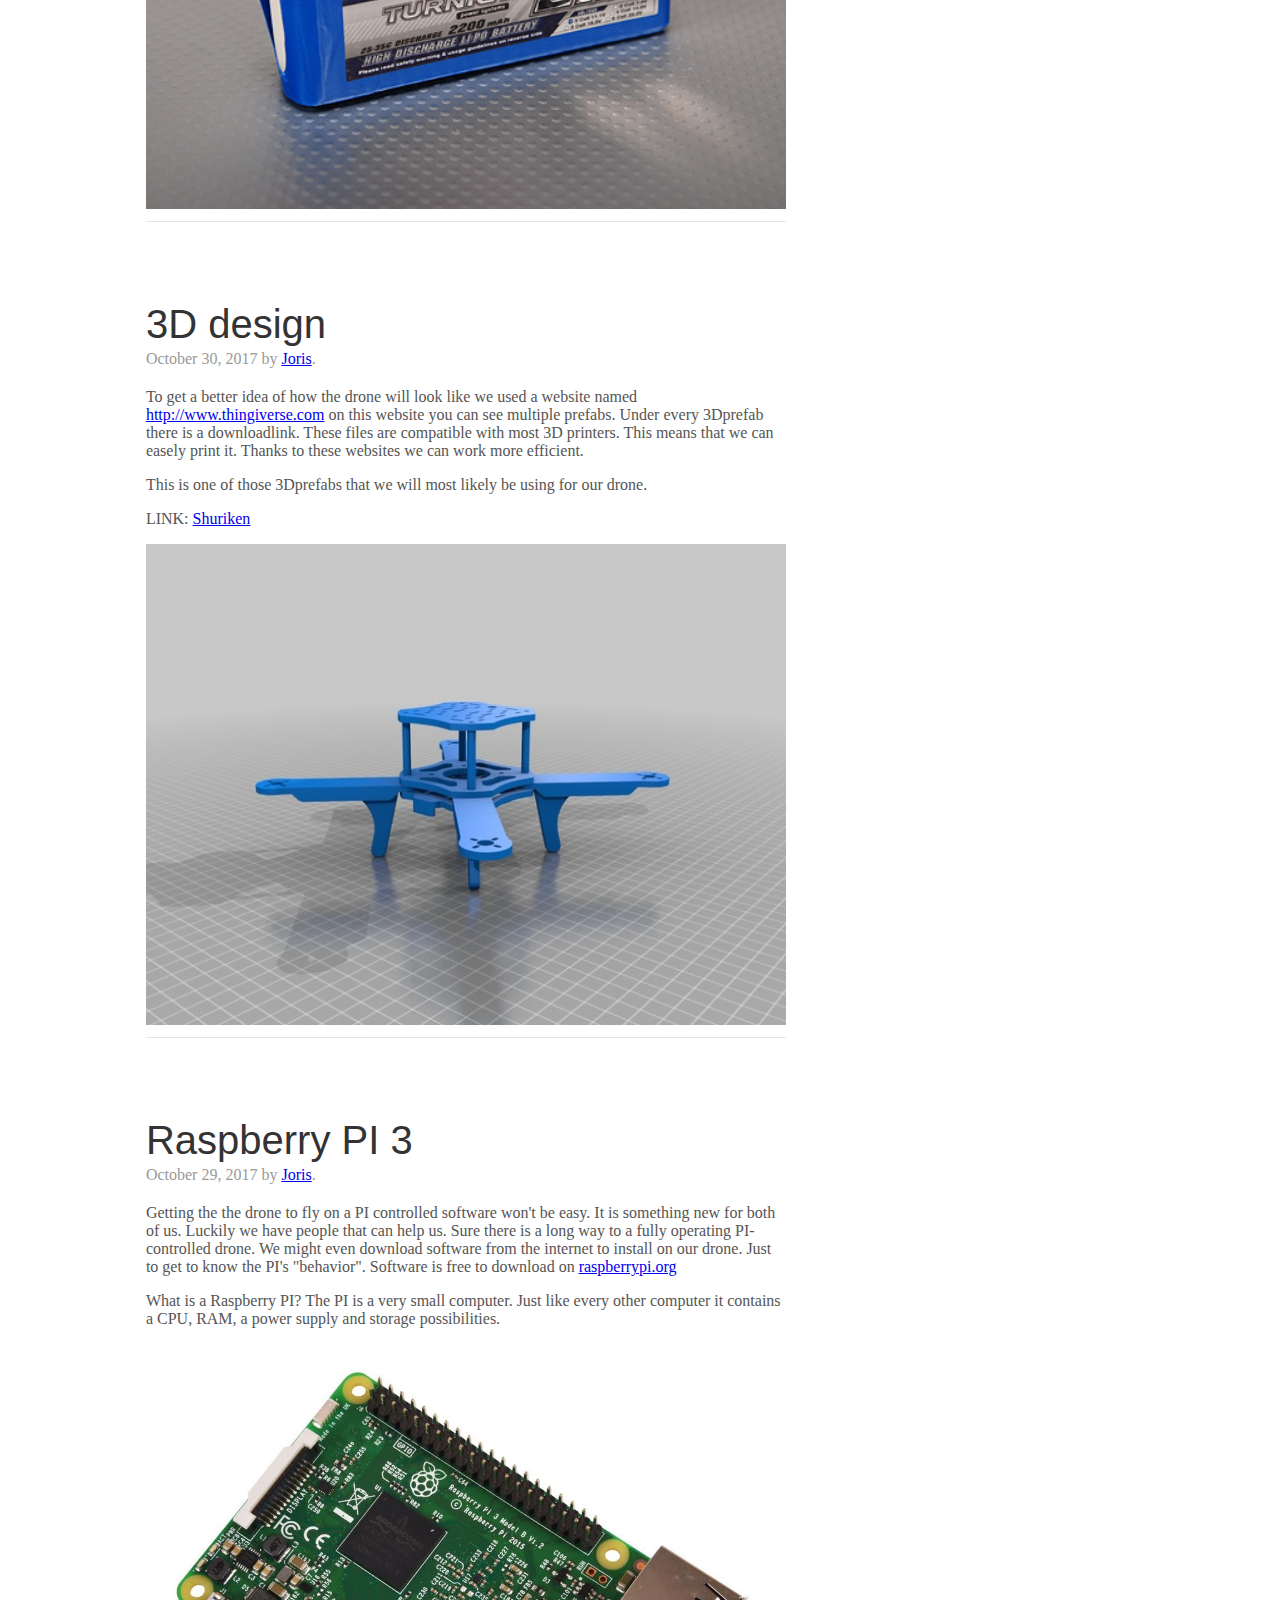
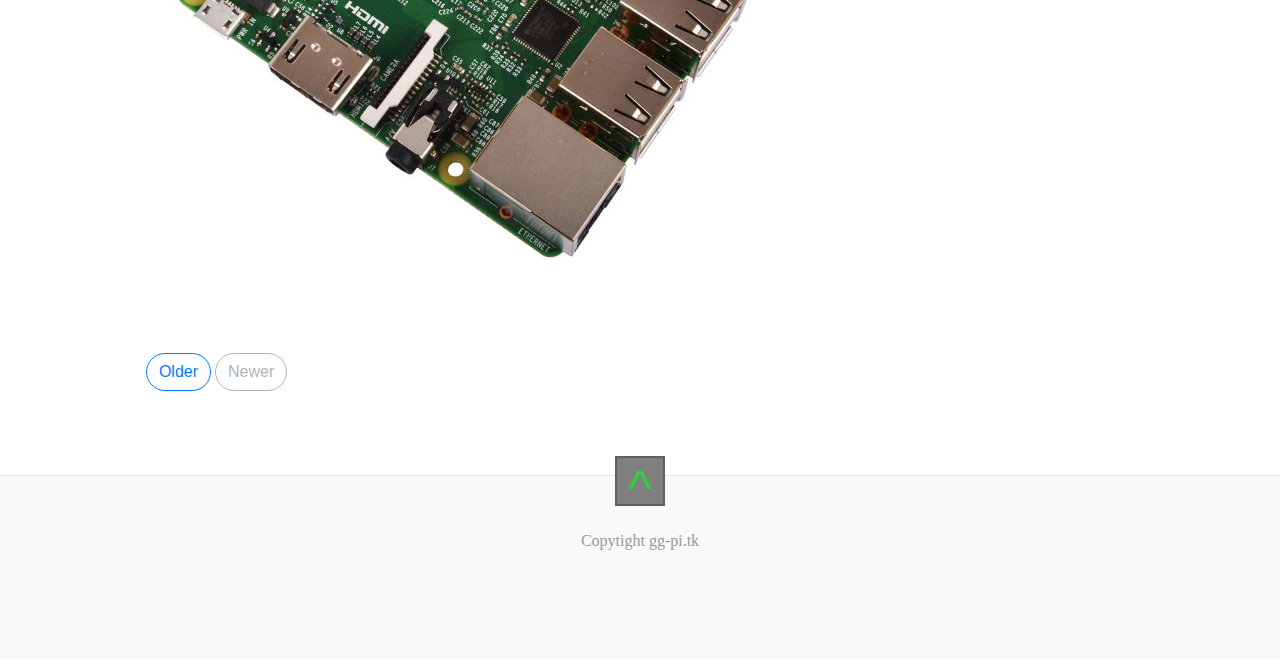
==== commit a3fe7438: "Blend the website and blog together." ====
--- a/blog.html
+++ b/blog.html
@@ -5,7 +5,7 @@
   <head>
     
 	<!-- title -->
-    <title>GG-PI Website</title>
+    <title>GG-PI Blog</title>
 	
 	<!-- logo -->
 	<link rel="icon" type="image/png" href="assets/favicon.png">
@@ -17,6 +17,9 @@
 	<meta name="keywords" content="GG-PI, Drone, Raspberry, Raspberry PI, PI, Quadcopter, Blog">
 	<meta name="viewport" content="width=device-width, initial-scale=1, shrink-to-fit=no">
 	
+	<!-- google verification -->
+	<meta name="google-site-verification" content="93ln-e4qmD5dcUGHZcWUnAeD3amVTz5Jy6TFliS9gyU" />
+	
 	<!-- stylesheets -->
 	<link rel="stylesheet" type="text/css" href="css/blog_style.css" >
 	
@@ -28,15 +31,15 @@
 	<div id="navbar" state="false">
 	  
 	  <!-- logo -->
-	  <a href="index.html">
+	  <a href="http://www.gg-pi.tk">
 	    <img id="logo" src="assets/logo.png">
 	  </a>
 	  
 	  <!-- buttons -->
 	  <div id="buttons">
 	    <ul class="list">
-		  <li><a id="bhome" href="index.html">Home</a></li>
-		  <li><a href="blog.html" class="active">Blog</a></li>
+		  <li><a id="bhome" href="http://www.gg-pi.tk">Home</a></li>
+		  <li><a href="http://www.blog.gg-pi.tk" class="active">Blog</a></li>
 		</ul>
 	  </div>
 	  
@@ -83,13 +86,13 @@
 	  <!-- blog post example -->
 	  <div class="post">
 	    
-		<!-- separater -->
-		<hr class="separator">
+		<!-- separater (upper post dont need this) -->
+		<!-- <hr class="separator"> -->
 		
 	    <h2>Title</h2>
-		<p class="meta">Date, 2017 by <a href="index.html#who">Name</a>.</p>
+		<p class="meta">Date, 2017 by <a href="http://www.gg-pi.tk#who">Name</a>.</p>
 		<p>Paragraph</p>
-		<img src="assets/" alt="image"></img>
+		<img src="" alt="image"></img>
 		
 	  </div>
 	  
@@ -100,9 +103,9 @@
 		<hr class="separator">
 		
 	    <h2>Working with 3D programs</h2>
-		<p class="meta">November 2, 2017 by <a href="index.html#who">Joris</a>.</p>
+		<p class="meta">November 2, 2017 by <a href="http://www.gg-pi.tk#who">Joris</a>.</p>
 		<p>This is a small show off how our drone looks like in windows 3D.</p>
-		<img src="assets/3Ddrone.jpg" alt="3dDrone"></img>
+		<img src="assets/3DDrone.jpg" alt="3dDrone"></img>
 		
 	  </div>
 	  
@@ -113,7 +116,7 @@
 		<hr class="separator">
 		
 	    <h2>The batteries</h2>
-		<p class="meta">November 1, 2017 by <a href="index.html#who">Joris</a>.</p>
+		<p class="meta">November 1, 2017 by <a href="http://www.gg-pi.tk#who">Joris</a>.</p>
 		<p>In order to power our drone. We'll need batteries. Luckily we still have 2 Lipo batteries laying around in the workshop. Using these will safe us some money. We also know out of experience that they are trustworthy. Because the last thing we want is a drone that ends up in flames.</p>
 			
 		<p>We will use 2 separate powersupplies. One that provides electicity for our thurst. And one to power our Raspberry PI 3. This means that we can easely change the batteries for our props without turning of the system.</p> 
@@ -129,8 +132,8 @@
 		<hr class="separator">
 		
 	    <h2>3D design</h2>
-		<p class="meta">October 30, 2017 by <a href="index.html#who">Joris</a>.</p>
-		<p>To get a better idea of how the drone will look like we used a website named <a href="https://www.thingiverse.com">www.thingiverse.com</a> on this website you can see multiple prefabs. Under every 3Dprefab there is a downloadlink. These files are compatible with most 3D printers. This means that we can easely print it. Thanks to these websites we can work more efficient.</p>
+		<p class="meta">October 30, 2017 by <a href="http://www.gg-pi.tk#who">Joris</a>.</p>
+		<p>To get a better idea of how the drone will look like we used a website named <a href="https://www.thingiverse.com">http://www.thingiverse.com</a> on this website you can see multiple prefabs. Under every 3Dprefab there is a downloadlink. These files are compatible with most 3D printers. This means that we can easely print it. Thanks to these websites we can work more efficient.</p>
 			
 		<p>This is one of those 3Dprefabs that we will most likely be using for our drone.</p> 
 		<p>LINK: <a href="https://www.thingiverse.com/thing:2269499">Shuriken</a></p>
@@ -145,7 +148,7 @@
 		<hr class="separator">
 		
 	    <h2>Raspberry PI 3</h2>
-		<p class="meta">October 29, 2017 by <a href="index.html#who">Joris</a>.</p>
+		<p class="meta">October 29, 2017 by <a href="http://www.gg-pi.tk#who">Joris</a>.</p>
 		<p>Getting the the drone to fly on a PI controlled software won't be easy. It is something new for both of us. Luckily we have people that can help us. Sure there is a long way to a fully operating PI-controlled drone. We might even download software from the internet to install on our drone. Just to get to know the PI's "behavior". Software is free to download on <a href="https://www.raspberrypi.org">raspberrypi.org</a></p>
 			
 			<p>What is a Raspberry PI? The PI is a very small computer. Just like every other computer it contains a CPU, RAM, a power supply and storage possibilities.</p>
@@ -154,13 +157,13 @@
 	  </div>
 	  
 	  <!-- blog post -->
-	  <div class="post">
+	  <div id="mindmap" class="post">
 	    
 		<!-- separater -->
 		<hr class="separator">
 		
 	    <h2>Mindmap</h2>
-		<p class="meta">October 21, 2017 by <a href="index.html#who">Joris</a>.</p>
+		<p class="meta">October 21, 2017 by <a href="http://www.gg-pi.tk#who">Joris</a>.</p>
 		<p>This mindmap shows all the futur objectives. Some are possible and some aren't. Having fantasy is important. But to be able to really built something is so much better. That is why we made this mindmap. It is an easy road to follow and it gives us a good foundation to start on. A clear path is something that is of major import when you're creating a project off this size.</p>
 	        <p>You can click on the picture down below. But if you want to explore our mindmap even better then just looking at a picture just go to: <a href="https://mm.tt/975947672?t=UG2Q2uHqL2">GG-PI Mindmap</a> "No login required".</p> 
 			<p>Or if you want to create your own mindmap. Go to: <a href="https://www.mindmeister.com">Mindmeister.com</a>.</p>
@@ -175,7 +178,7 @@
 		<hr class="separator">
 		
 	    <h2>Design</h2>
-		<p class="meta">October 20, 2017 by <a href="index.html#who">Joris</a>.</p>
+		<p class="meta">October 20, 2017 by <a href="http://www.gg-pi.tk#who">Joris</a>.</p>
 		<p>There are a couple of things that we want to built. Thse are sort of upgrades of the drone. Building these things wont be easy. We will need the drone design to be able to upgrade it.</p>
 		<img src="assets/3D3.jpg" alt="3d3"></img>
 		
@@ -188,7 +191,7 @@
 		<hr class="separator">
 		
 	    <h2>The electrical circuit</h2>
-		<p class="meta">October 17, 2017 by <a href="index.html#who">Jens</a>.</p>
+		<p class="meta">October 17, 2017 by <a href="http://www.gg-pi.tk#who">Jens</a>.</p>
 		<p>This is our electric circuit. We used a program named Fritzing to really show the tech side of our drone. In this sketch everything that is on the tech side is included. Thist makes it easyier to work with as a blueprint for the electrical design of the drone.</p>
 		<img src="assets/fritz.png" alt="looks image"></img>
 	  </div>
@@ -200,7 +203,7 @@
 		<hr class="separator">
 		
 	    <h2>The looks</h2>
-		<p class="meta">October 15, 2017 by <a href="index.html#who">Jens</a>.</p>
+		<p class="meta">October 15, 2017 by <a href="http://www.gg-pi.tk#who">Jens</a>.</p>
 		<p>A fast sketch of how it will looks.</p>
 		<img src="assets/sketch.jpg" alt="looks image"></img>
 	  </div>
@@ -241,4 +244,4 @@
 	
   </body>
 
-</html>+</html>
